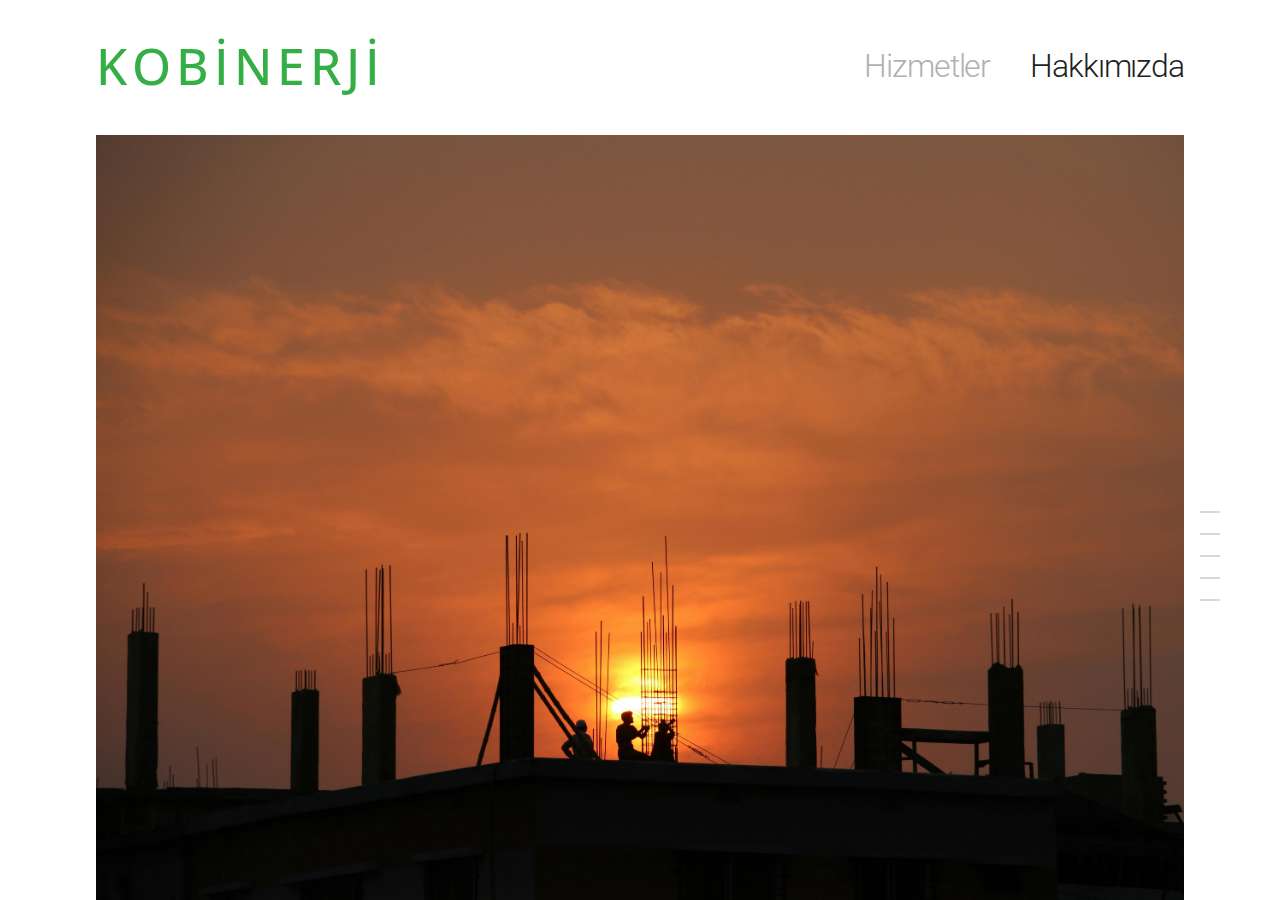
==== index.html @ 5c3dafd5 "nav" ====
<!DOCTYPE html>
<html lang="en">
  <head>
    <meta charset="UTF-8" />
    <meta name="viewport" content="width=device-width, initial-scale=1.0" />
    <title>Document</title>
    <link rel="stylesheet" href="style.css" />
    <link rel="preconnect" href="https://fonts.googleapis.com" />
    <link rel="preconnect" href="https://fonts.gstatic.com" crossorigin />
    <link
      href="https://fonts.googleapis.com/css2?family=Roboto:ital,wght@0,100;0,300;0,400;0,500;0,700;0,900;1,100;1,300;1,400;1,500;1,700;1,900&display=swap"
      rel="stylesheet"
    />
    <link
      href="https://fonts.googleapis.com/css2?family=Open+Sans:ital,wght@0,300..800;1,300..800&display=swap"
      rel="stylesheet"
    />
  </head>
  <body id="body">
    <nav class="nav-bar">
      <ul class="menu">
        <li><a href="#" class="link main-logo">KOBİNERJİ</a></li>
        <div class="second-nav-part">
          <li><a href="#" class="link active-link">Hizmetler</a></li>
          <li><a href="#" class="link">Hakkımızda</a></li>
          <!-- UPDATE THE "HAKKIMIZDA LINK" -->
          <!-- <li><a href="#" class="link">Contact Us</a></li> -->
        </div>
      </ul>
    </nav>
    <main class="photo-slider-flex">
      <div id="container" class="container example">
        <section id="page1" class="project project-1">
          <img
            id="main-photo"
            class="main-photo"
            src="main-page-pics/pic-1.jpg"
          />
          <h3 class="absolute-text-1 text-color-2">Inşaat</h3>
        </section>
        <section id="page2" class="project project-2">
          <img class="main-photo" src="main-page-pics/pic-2.jpg" />
          <h3 class="absolute-text-2 text-color-3">Enerji Yönetimi</h3>
        </section>
        <section id="page3" class="project project-3">
          <img class="main-photo" src="main-page-pics/pic-3.jpg" />
          <h3 class="absolute-text-3 text-color-1">Lojistik</h3>
        </section>
        <section id="page4" class="project project-4">
          <img class="main-photo" src="main-page-pics/pic-4.jpg" />
          <h3 class="absolute-text-4 text-color-3">Mühendislik</h3>
        </section>
        <section id="page5" class="project project-5">
          <img class="main-photo" src="main-page-pics/pic-5.jpg" />
          <h3 class="absolute-text-5 text-color-4">Insan Kaynakları</h3>
        </section>
      </div>

      <div class="progress-slider" id="progress-slider">
        <div class="slider-item n1" id="n1"></div>
        <div class="slider-item n2" id="n2"></div>
        <div class="slider-item n3" id="n3"></div>
        <div class="slider-item n4" id="n4"></div>
        <div class="slider-item n5" id="n5"></div>
      </div>
    </main>
    <script src="https://cdn.jsdelivr.net/npm/gsap@3.12.5/dist/gsap.min.js"></script>
    <script src="https://cdn.jsdelivr.net/npm/gsap@3.12.5/dist/ScrollTrigger.min.js"></script>
    <script src="data.js"></script>
    <script src="app.js"></script>
  </body>
</html>
---- style.css ----
body::-webkit-scrollbar {
  display: none;
}

.example {
  -ms-overflow-style: none; /* IE and Edge */
  scrollbar-width: none; /* Firefox */
}

* {
  margin: 0;
  padding: 0;
  font-family: "Roboto", sans-serif;
  box-sizing: border-box;
}

ul {
  list-style-type: none;
}

.body {
  width: 100%;
  height: 100%;
}

a {
  cursor: pointer;
}

.container {
  font-family: "Roboto", sans-serif;
  margin: 0 auto;
  height: 85vh;
  overflow-y: scroll;
  scroll-snap-type: y mandatory;
  bottom: 0px;
  width: 85%;
}

.project {
  height: 100%;
  scroll-snap-align: start;
  scroll-snap-stop: always;
  position: relative;
}

.absolute-text-4,
.absolute-text-5,
.absolute-text-3,
.absolute-text-2,
.absolute-text-1 {
  position: absolute;
  top: 30%;
  left: -50%;
  transform: translate(0%, -50%);
  opacity: 0;
  font-size: 100px;
}

.text-color-1 {
  color: rgb(50, 50, 50);
}

.text-color-2 {
  color: rgb(255, 241, 228);
}

.text-color-3 {
  color: rgb(255, 255, 255);
}
.text-color-4 {
  color: rgb(140 140 140);
}

.main-photo {
  object-fit: fill;
  height: 100%;
  width: 100%;
}

.photo-slider-flex {
  display: flex;
  flex-direction: row;
  justify-content: center;
  gap: 10px;
  position: relative;
  width: 100%;
  height: 85%;
}

.img-main {
  height: 600px;
  width: 100%;
  object-fit: fill;
}

.progress-slider {
  display: flex;
  flex-direction: column;
  gap: 20px;
  position: absolute;
  top: 55%;
  right: 60px;
  transform: translateY(-50%);
}

.slider-item {
  width: 20px;
  height: 2px;
  background-color: rgb(216, 216, 216);
}

.link {
  /* 
    text-transform: uppercase;*/
  text-decoration: none;
  color: #1f1f1f;
  font-size: 32px;
  font-weight: 300;
  line-height: 38px;
  letter-spacing: -0.035em;
  white-space: nowrap;
}

.link:hover {
  color: rgb(179, 176, 176);
}

.menu {
  display: flex;
  width: 100%;
  justify-content: space-between;
  margin-left: 7.5%;
  margin-right: 7.5%;
}

.second-nav-part {
  display: flex;
  gap: 40px;
}

.nav-bar {
  /* height: 20%;
  position: sticky;
  top: 0;
  left: 7.5%;
  right: 7.5%; */
  display: flex;
  align-items: center;
  height: 15vh;
}

.hide-scrolling {
  overflow-y: hidden;
}

.hide-item {
  display: none;
}

.details-container {
  width: 100%;
  padding: 20px 20px;
  margin-top: 40px;
}

.detail-element {
  display: flex;
  align-items: center;
  gap: 40px;
  padding: 20px 20px;
  border-radius: 4px;
  box-shadow: rgba(60, 64, 67, 0.3) 0px 1px 2px 0px,
    rgba(60, 64, 67, 0.15) 0px 1px 3px 1px;
}

.details-column {
  display: flex;
  flex-direction: column;
  justify-content: center;
  align-items: center;
  gap: 60px;
  width: 100%;
}

.order-left {
  order: -3;
}

.paragraph-style {
  width: 50ch;
  line-height: 1.5;
  font-size: 24px;
  font-weight: 300;
}

.image-style {
  width: 100%;
  height: 100%;
  max-width: 600px;
  max-height: 600px;
  border-radius: 6px;
}

#preloader {
  background: hsla(0, 0%, 25%, 0.533) url(kobinerji_gf_Animated_Logo_3.gif)
    no-repeat center center;
  background-size: 200px;
  height: 100vh;
  width: 100%;
  position: fixed;
  z-index: 100;
}

.main-logo {
  color: rgb(52, 175, 70);
  font-weight: 500;
  font-size: 50px !important;
  letter-spacing: 5px;
  font-family: "Open Sans", sans-serif;
}

.special-design {
  background-color: #1f1f1f;
  color: aliceblue;
}

.active-link {
  color: rgb(179, 176, 176);
}

@media (max-width: 1150px) {
  .progress-slider {
    right: 20px;
  }

  .paragraph-style {
    font-size: 20px;
    font-weight: 400;
  }

  .image-style {
    max-width: 400px;
    max-height: 400px;
  }

  /* .second-nav-part {
    gap: 40px;
  } */
}

@media (max-width: 970px) {
}

@media (max-width: 800px) {
  .image-style {
    width: 50%;
    height: 100%;
  }
  .paragraph-style {
    width: 50%;
  }
}

@media (max-width: 750px) {
  .order-left {
    order: 0;
  }

  .image-style {
    order: -1;
  }

  .detail-element {
    padding: 20px 10px;
    flex-direction: column;
  }
  .image-style {
    width: 100%;
    height: 100%;
    max-width: 500px;
    max-height: 500px;
  }
  .paragraph-style {
    width: 100%;
    /* text-align: center; */
  }
}

@media (max-width: 750px) {
  .link {
    font-size: 16px;
  }

  .main-logo {
    font-size: 24px !important;
  }

  .second-nav-part {
    gap: 30px;
  }

  .progress-slider {
    right: 10px;
  }

  .project h3 {
    font-size: 80px;
  }
}

@media (max-width: 600px) {
  .project h3 {
    font-size: 60px;
  }
}

@media (max-width: 400px) {
  .link {
    font-size: 16px;
  }

  .second-nav-part {
    gap: 10px;
  }

  .progress-slider {
    right: 10px;
  }
}

@media (max-width: 380px) {
  .main-logo {
    font-size: 16px !important;
  }

  .second-nav-part {
    gap: 10px;
  }

  .progress-slider {
    right: 4px;
  }

  .slider-item {
    width: 15px;
  }

  .project h3 {
    font-size: 40px;
  }
}
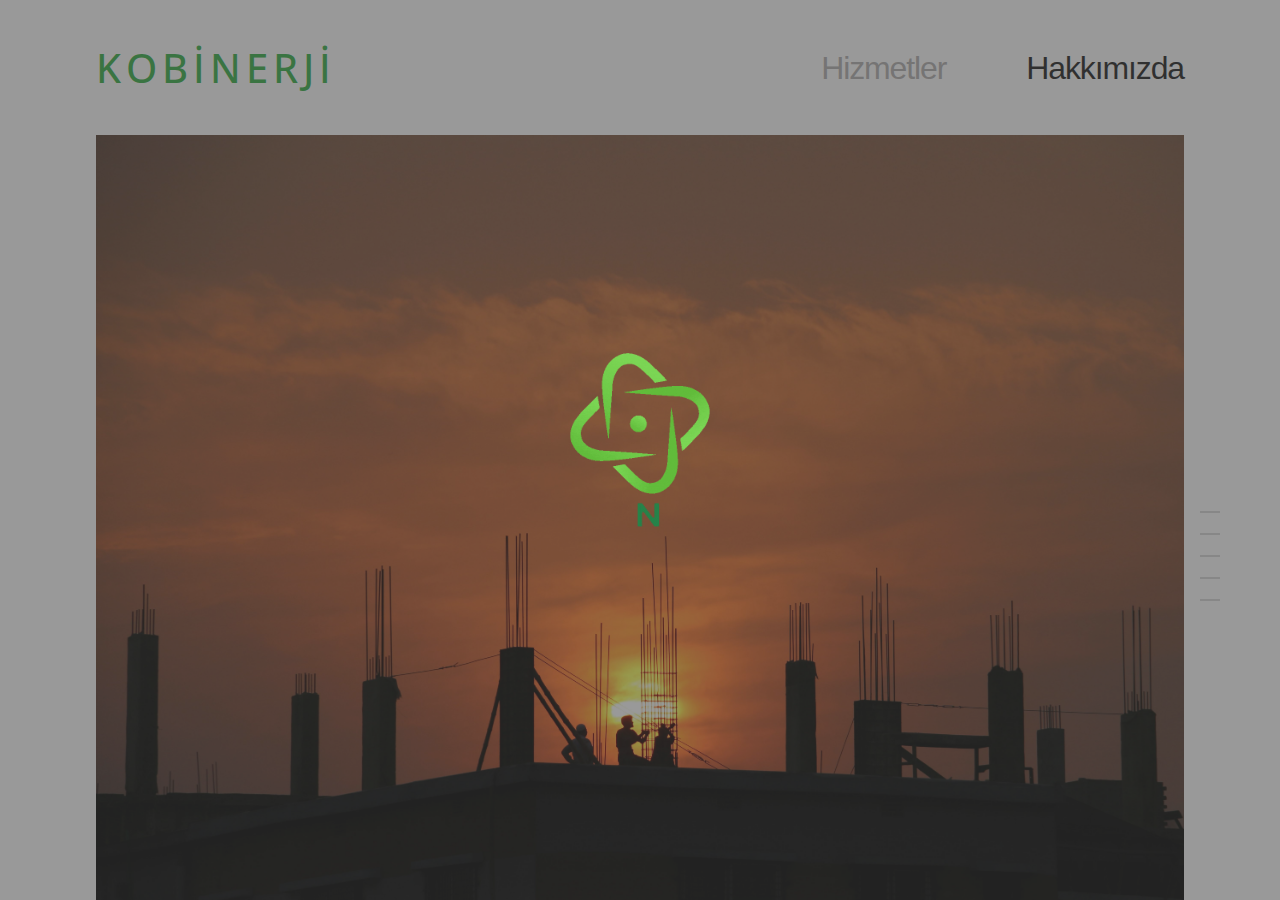
==== commit 836cb01a: "nav links" ====
--- a/index.html
+++ b/index.html
@@ -17,12 +17,13 @@
     />
   </head>
   <body id="body">
+    <div id="preloader"></div>
     <nav class="nav-bar">
       <ul class="menu">
         <li><a href="#" class="link main-logo">KOBİNERJİ</a></li>
         <div class="second-nav-part">
           <li><a href="#" class="link active-link">Hizmetler</a></li>
-          <li><a href="#" class="link">Hakkımızda</a></li>
+          <li><a href="about.html" class="link">Hakkımızda</a></li>
           <!-- UPDATE THE "HAKKIMIZDA LINK" -->
           <!-- <li><a href="#" class="link">Contact Us</a></li> -->
         </div>
--- a/style.css
+++ b/style.css
@@ -10,7 +10,8 @@
 * {
   margin: 0;
   padding: 0;
-  font-family: "Roboto", sans-serif;
+  /* font-family: "Roboto", sans-serif; */
+  font-family: Helvetica Neue, Arial, sans-serif;
   box-sizing: border-box;
 }
 
@@ -28,7 +29,6 @@
 }
 
 .container {
-  font-family: "Roboto", sans-serif;
   margin: 0 auto;
   height: 85vh;
   overflow-y: scroll;
@@ -50,15 +50,30 @@
 .absolute-text-2,
 .absolute-text-1 {
   position: absolute;
-  top: 30%;
+  bottom: 40%;
   left: -50%;
   transform: translate(0%, -50%);
   opacity: 0;
-  font-size: 100px;
+  font-size: 120px;
+}
+
+.header-pic-container {
+  position: relative;
+}
+
+.header-cont-text {
+  position: absolute;
+  bottom: 10%;
+  left: -1000%;
+  /* width: 24ch; */
+  font-size: 60px;
+  color: rgb(255, 255, 255);
+  padding-left: 40px;
+  text-shadow: 0px 0px 4px rgba(175, 175, 175, 0.907);
 }
 
 .text-color-1 {
-  color: rgb(50, 50, 50);
+  color: rgb(255, 255, 255);
 }
 
 .text-color-2 {
@@ -69,11 +84,11 @@
   color: rgb(255, 255, 255);
 }
 .text-color-4 {
-  color: rgb(140 140 140);
+  color: rgb(255, 255, 255);
 }
 
 .main-photo {
-  object-fit: fill;
+  object-fit: cover;
   height: 100%;
   width: 100%;
 }
@@ -91,7 +106,7 @@
 .img-main {
   height: 600px;
   width: 100%;
-  object-fit: fill;
+  object-fit: cover;
 }
 
 .progress-slider {
@@ -136,7 +151,7 @@
 
 .second-nav-part {
   display: flex;
-  gap: 40px;
+  gap: 80px;
 }
 
 .nav-bar {
@@ -167,11 +182,12 @@
 .detail-element {
   display: flex;
   align-items: center;
+  width: 100%;
   gap: 40px;
   padding: 20px 20px;
-  border-radius: 4px;
-  box-shadow: rgba(60, 64, 67, 0.3) 0px 1px 2px 0px,
-    rgba(60, 64, 67, 0.15) 0px 1px 3px 1px;
+  border-radius: 8px;
+  box-shadow: rgba(0, 0, 0, 0.05) 0px 0px 0px 1px,
+    rgb(209, 213, 219) 0px 0px 0px 1px inset;
 }
 
 .details-column {
@@ -192,13 +208,14 @@
   line-height: 1.5;
   font-size: 24px;
   font-weight: 300;
+  padding-left: 8px;
+  padding-top: 8px;
 }
 
 .image-style {
-  width: 100%;
+  width: 60%;
   height: 100%;
-  max-width: 600px;
-  max-height: 600px;
+  max-height: 800px;
   border-radius: 6px;
 }
 
@@ -215,7 +232,7 @@
 .main-logo {
   color: rgb(52, 175, 70);
   font-weight: 500;
-  font-size: 50px !important;
+  font-size: 40px !important;
   letter-spacing: 5px;
   font-family: "Open Sans", sans-serif;
 }
@@ -229,18 +246,44 @@
   color: rgb(179, 176, 176);
 }
 
-@media (max-width: 1150px) {
+.highlighted-text {
+  font-size: 28px;
+  font-weight: 500;
+  margin-bottom: 6px;
+}
+
+.flex-row {
+  display: flex;
+  gap: 5px;
+  margin-bottom: 8px;
+}
+
+@media (max-width: 1250px) {
   .progress-slider {
     right: 20px;
   }
-
+}
+
+@media (max-width: 1450px) {
+  .image-style {
+    max-width: 700px;
+  }
+}
+
+@media (max-width: 1300px) {
+  .image-style {
+    max-width: 600px;
+  }
+}
+
+@media (max-width: 1150px) {
   .paragraph-style {
     font-size: 20px;
     font-weight: 400;
   }
 
   .image-style {
-    max-width: 400px;
+    max-width: 500px;
     max-height: 400px;
   }
 
@@ -249,7 +292,10 @@
   } */
 }
 
-@media (max-width: 970px) {
+@media (max-width: 1050px) {
+  .project h3 {
+    font-size: 80px;
+  }
 }
 
 @media (max-width: 800px) {
@@ -262,7 +308,7 @@
   }
 }
 
-@media (max-width: 750px) {
+@media (max-width: 950px) {
   .order-left {
     order: 0;
   }
@@ -278,11 +324,15 @@
   .image-style {
     width: 100%;
     height: 100%;
-    max-width: 500px;
+    max-width: none;
     max-height: 500px;
   }
   .paragraph-style {
+    padding-top: 10px;
+    padding-left: 10px;
     width: 100%;
+    line-height: 2.3rem;
+    font-size: 24px;
     /* text-align: center; */
   }
 }
@@ -305,7 +355,7 @@
   }
 
   .project h3 {
-    font-size: 80px;
+    font-size: 60px;
   }
 }
 
@@ -327,6 +377,18 @@
   .progress-slider {
     right: 10px;
   }
+
+  .paragraph-style {
+    font-size: 16px;
+    line-height: 1.8rem;
+  }
+  .menu {
+    margin: 10px 8px;
+  }
+
+  .header-cont-text {
+    font-size: 30px;
+  }
 }
 
 @media (max-width: 380px) {
@@ -350,3 +412,9 @@
     font-size: 40px;
   }
 }
+
+@media (max-width: 380px) {
+  .link {
+    font-size: 12px;
+  }
+}
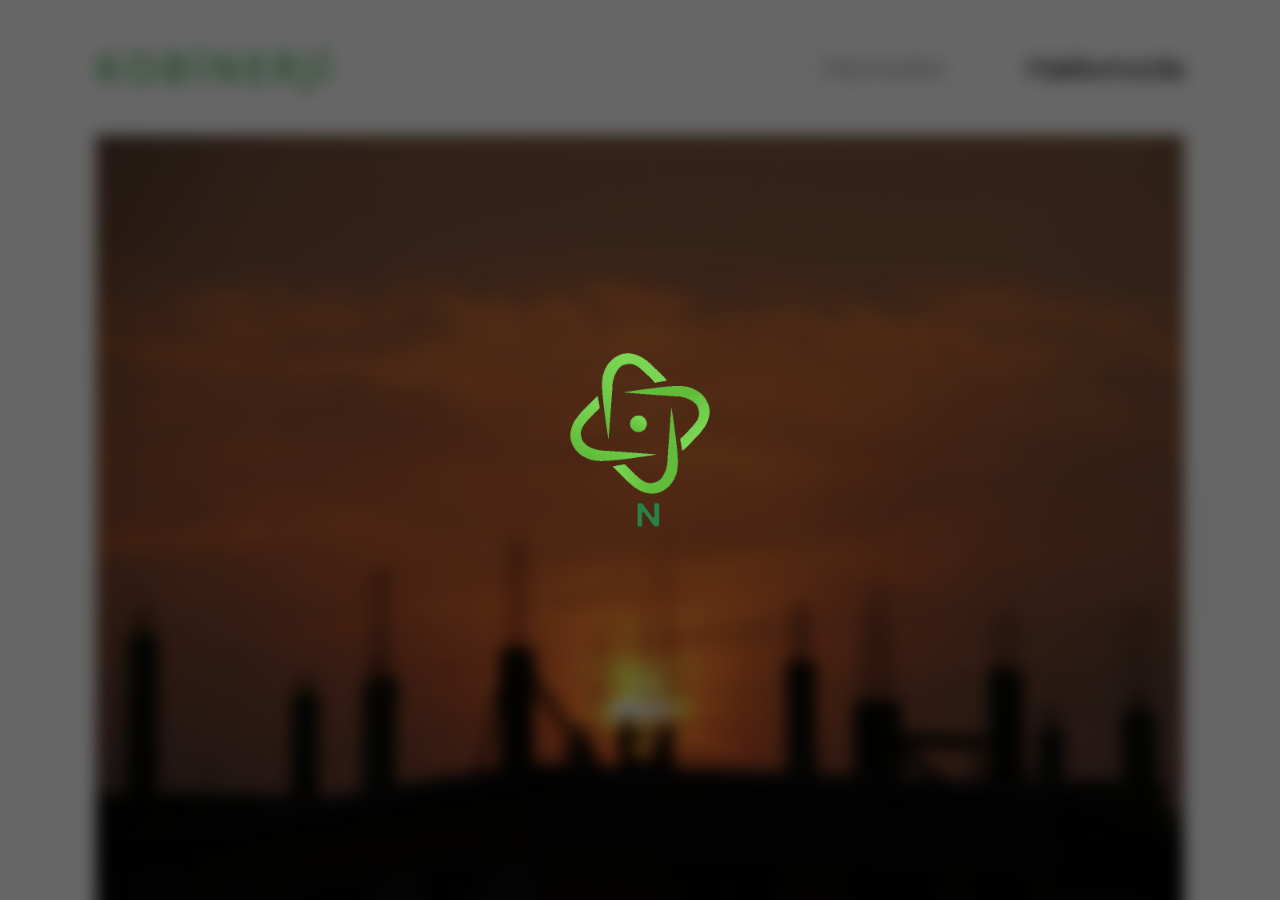
==== commit 83dcbc69: "Last part" ====
--- a/index.html
+++ b/index.html
@@ -41,19 +41,26 @@
         </section>
         <section id="page2" class="project project-2">
           <img class="main-photo" src="main-page-pics/pic-2.jpg" />
-          <h3 class="absolute-text-2 text-color-3">Enerji Yönetimi</h3>
+          <h3 class="absolute-text-2 text-color-3">
+            Hafriyat Kazısı ve Taşıma İşleri
+          </h3>
         </section>
+
         <section id="page3" class="project project-3">
           <img class="main-photo" src="main-page-pics/pic-3.jpg" />
-          <h3 class="absolute-text-3 text-color-1">Lojistik</h3>
+          <h3 class="absolute-text-3 text-color-3">Enerji Yönetimi</h3>
         </section>
         <section id="page4" class="project project-4">
           <img class="main-photo" src="main-page-pics/pic-4.jpg" />
-          <h3 class="absolute-text-4 text-color-3">Mühendislik</h3>
+          <h3 class="absolute-text-4 text-color-1">Lojistik</h3>
         </section>
         <section id="page5" class="project project-5">
           <img class="main-photo" src="main-page-pics/pic-5.jpg" />
-          <h3 class="absolute-text-5 text-color-4">Insan Kaynakları</h3>
+          <h3 class="absolute-text-5 text-color-3">Mühendislik</h3>
+        </section>
+        <section id="page6" class="project project-6">
+          <img class="main-photo" src="main-page-pics/pic-6.jpg" />
+          <h3 class="absolute-text-6 text-color-4">Insan Kaynakları</h3>
         </section>
       </div>
 
@@ -63,6 +70,7 @@
         <div class="slider-item n3" id="n3"></div>
         <div class="slider-item n4" id="n4"></div>
         <div class="slider-item n5" id="n5"></div>
+        <div class="slider-item n6" id="n6"></div>
       </div>
     </main>
     <script src="https://cdn.jsdelivr.net/npm/gsap@3.12.5/dist/gsap.min.js"></script>
--- a/style.css
+++ b/style.css
@@ -44,6 +44,7 @@
   position: relative;
 }
 
+.absolute-text-6,
 .absolute-text-4,
 .absolute-text-5,
 .absolute-text-3,
@@ -55,6 +56,12 @@
   transform: translate(0%, -50%);
   opacity: 0;
   font-size: 120px;
+  width: 100%;
+}
+
+.absolute-text-2 {
+  font-size: 100px;
+  bottom: 25%;
 }
 
 .header-pic-container {
@@ -69,7 +76,7 @@
   font-size: 60px;
   color: rgb(255, 255, 255);
   padding-left: 40px;
-  text-shadow: 0px 0px 4px rgba(175, 175, 175, 0.907);
+  text-shadow: -2px 2px 2px rgb(101 90 90);
 }
 
 .text-color-1 {
@@ -182,6 +189,7 @@
 .detail-element {
   display: flex;
   align-items: center;
+  justify-content: space-evenly;
   width: 100%;
   gap: 40px;
   padding: 20px 20px;
@@ -216,12 +224,13 @@
   width: 60%;
   height: 100%;
   max-height: 800px;
-  border-radius: 6px;
+  border-radius: 2px;
 }
 
 #preloader {
-  background: hsla(0, 0%, 25%, 0.533) url(kobinerji_gf_Animated_Logo_3.gif)
-    no-repeat center center;
+  background: rgba(0, 0, 0, 0.6) url(kobinerji_gf_Animated_Logo_3.gif) no-repeat
+    center center;
+  backdrop-filter: blur(8px);
   background-size: 200px;
   height: 100vh;
   width: 100%;
@@ -254,7 +263,8 @@
 
 .flex-row {
   display: flex;
-  gap: 5px;
+  align-items: center;
+  gap: 10px;
   margin-bottom: 8px;
 }
 
@@ -292,7 +302,7 @@
   } */
 }
 
-@media (max-width: 1050px) {
+@media (max-width: 1150px) {
   .project h3 {
     font-size: 80px;
   }
@@ -331,8 +341,8 @@
     padding-top: 10px;
     padding-left: 10px;
     width: 100%;
-    line-height: 2.3rem;
-    font-size: 24px;
+    line-height: 1.7rem;
+    font-size: 18px;
     /* text-align: center; */
   }
 }
@@ -363,6 +373,9 @@
   .project h3 {
     font-size: 60px;
   }
+  .header-cont-text {
+    font-size: 30px;
+  }
 }
 
 @media (max-width: 400px) {
@@ -385,10 +398,6 @@
   .menu {
     margin: 10px 8px;
   }
-
-  .header-cont-text {
-    font-size: 30px;
-  }
 }
 
 @media (max-width: 380px) {
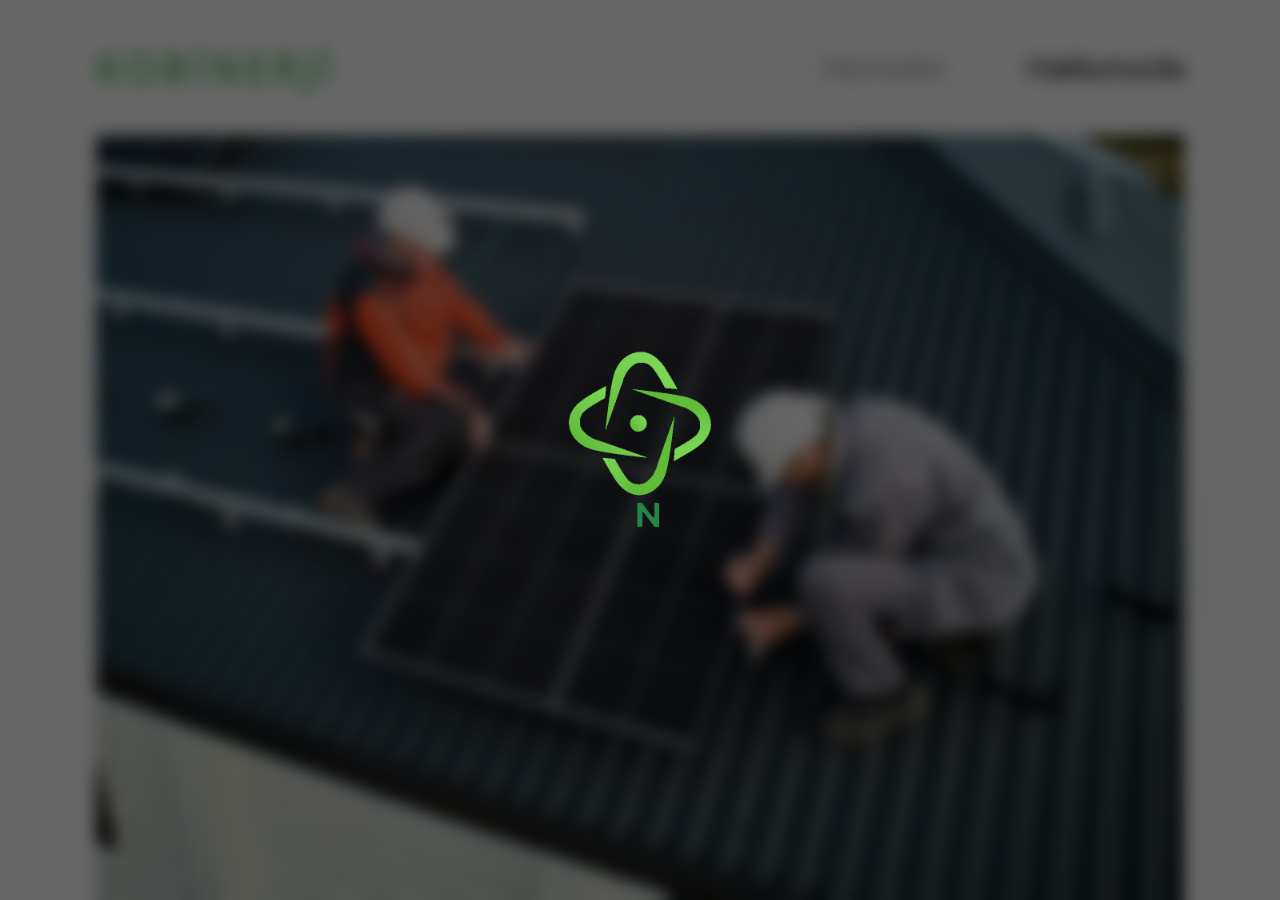
==== commit 44eaf614: "Color change" ====
--- a/index.html
+++ b/index.html
@@ -35,28 +35,26 @@
           <img
             id="main-photo"
             class="main-photo"
-            src="main-page-pics/pic-1.jpg"
+            src="main-page-pics/pic-3.jpg"
           />
-          <h3 class="absolute-text-1 text-color-2">Inşaat</h3>
+          <h3 class="absolute-text-1 text-color-3">Enerji Yönetimi</h3>
         </section>
         <section id="page2" class="project project-2">
-          <img class="main-photo" src="main-page-pics/pic-2.jpg" />
-          <h3 class="absolute-text-2 text-color-3">
-            Hafriyat Kazısı ve Taşıma İşleri
-          </h3>
+          <img class="main-photo" src="main-page-pics/pic-5.jpg" />
+          <h3 class="absolute-text-2 text-color-3">Mühendislik</h3>
         </section>
 
         <section id="page3" class="project project-3">
-          <img class="main-photo" src="main-page-pics/pic-3.jpg" />
-          <h3 class="absolute-text-3 text-color-3">Enerji Yönetimi</h3>
+          <img class="main-photo" src="main-page-pics/pic-1.jpg" />
+          <h3 class="absolute-text-3 text-color-3">Inşaat</h3>
         </section>
         <section id="page4" class="project project-4">
-          <img class="main-photo" src="main-page-pics/pic-4.jpg" />
-          <h3 class="absolute-text-4 text-color-1">Lojistik</h3>
+          <img class="main-photo" src="main-page-pics/pic-2.jpg" />
+          <h3 class="absolute-text-4 text-color-1">Hafriyat</h3>
         </section>
         <section id="page5" class="project project-5">
-          <img class="main-photo" src="main-page-pics/pic-5.jpg" />
-          <h3 class="absolute-text-5 text-color-3">Mühendislik</h3>
+          <img class="main-photo" src="main-page-pics/pic-4.jpg" />
+          <h3 class="absolute-text-5 text-color-3">Lojistik</h3>
         </section>
         <section id="page6" class="project project-6">
           <img class="main-photo" src="main-page-pics/pic-6.jpg" />
--- a/style.css
+++ b/style.css
@@ -56,7 +56,7 @@
   transform: translate(0%, -50%);
   opacity: 0;
   font-size: 120px;
-  width: 100%;
+  width: 80%;
 }
 
 .absolute-text-2 {
@@ -189,7 +189,7 @@
 .detail-element {
   display: flex;
   align-items: center;
-  justify-content: space-evenly;
+  justify-content: space-between;
   width: 100%;
   gap: 40px;
   padding: 20px 20px;
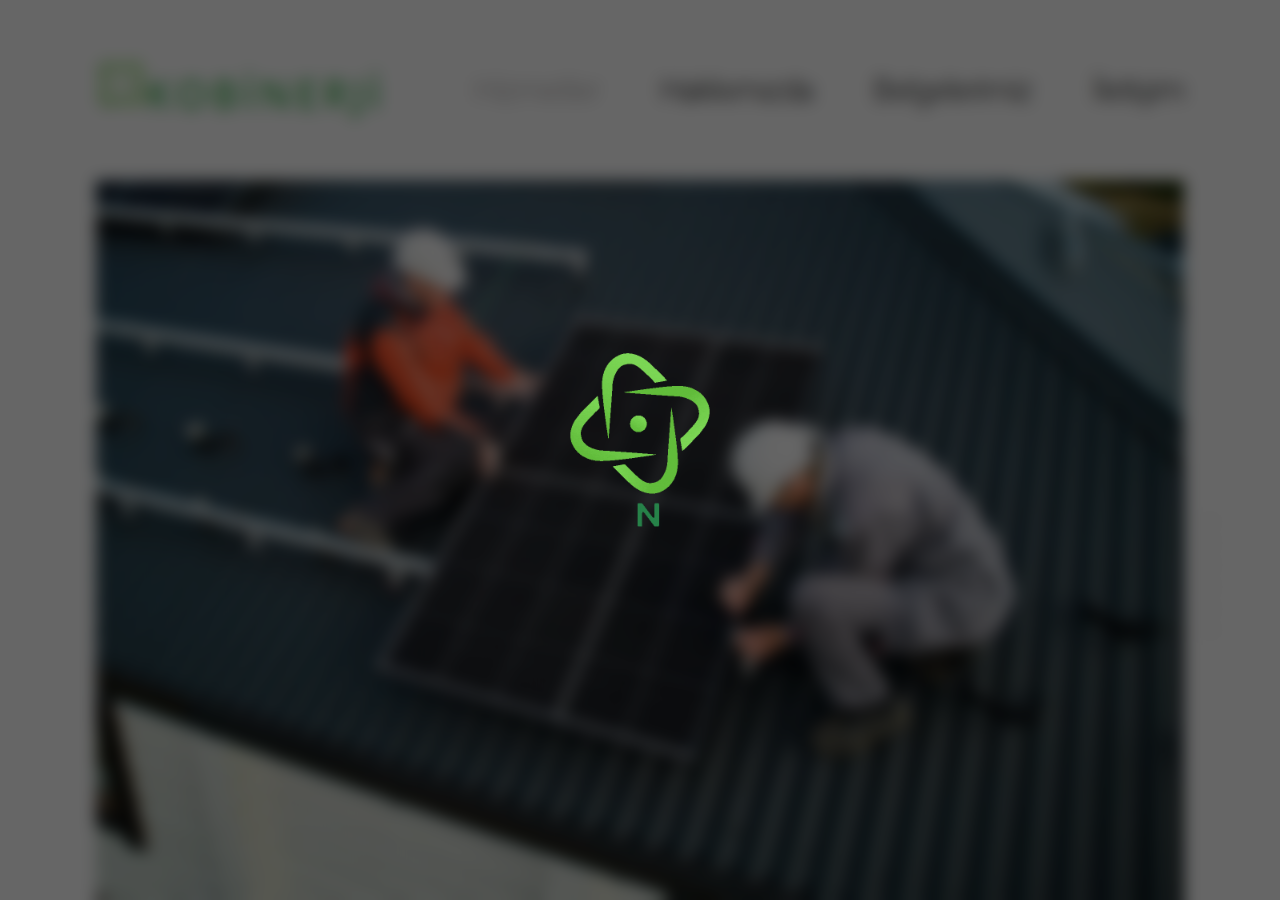
==== commit f7a6c070: "credientals page" ====
--- a/index.html
+++ b/index.html
@@ -20,10 +20,383 @@
     <div id="preloader"></div>
     <nav class="nav-bar">
       <ul class="menu">
-        <li><a href="#" class="link main-logo">KOBİNERJİ</a></li>
+        <li>
+          <svg
+            preserveAspectRatio="xMidYMid meet"
+            data-bbox="-39.418 21.82 479.473 418.934"
+            height="50"
+            viewBox="0 0 375 375"
+            width="50"
+            xmlns="http://www.w3.org/2000/svg"
+            data-type="ugc"
+            role="img"
+            aria-label="kobinerji logo"
+          >
+            <g>
+              <defs>
+                <clipPath
+                  id="604b6496-f7e4-43d5-99a6-18e34f4ad885_comp-l18zg23e"
+                >
+                  <path d="M100 21h252v170H100Zm0 0"></path>
+                </clipPath>
+                <clipPath
+                  id="0218a358-a8ad-4c30-8c80-7dd42258272f_comp-l18zg23e"
+                >
+                  <path
+                    d="m332.387 190.969-23.34-26.614s9.117-31.37 13.176-59.03c2.66-18.235-.743-31.41-16.797-44.196-6.371-5.063-15.403-7.11-25-7.11-14.574 0-30.54 4.669-40.664 10.383-16.797 9.465-139 70.766-139 70.766s95.199-80.625 129.883-99.953c16.316-9.121 32.328-13.266 47.25-13.395h1.18c16.273.13 31.238 5.106 43.843 13.742 24.434 16.797 33.55 49.958 25.918 86.82-7.637 36.868-16.406 68.587-16.406 68.587Zm0 0"
+                  ></path>
+                </clipPath>
+                <clipPath
+                  id="6a568e74-da1a-41ba-882b-3e35cf4eddd2_comp-l18zg23e"
+                >
+                  <path d="M23 24h170v251H23Zm0 0"></path>
+                </clipPath>
+                <clipPath
+                  id="af4495e1-135a-41be-abc3-95a795ec4a52_comp-l18zg23e"
+                >
+                  <path
+                    d="M136.887 274.91s-80.625-95.2-99.953-129.883c-9.207-16.492-13.352-32.632-13.395-47.687v-.262c.043-16.445 5.016-31.586 13.742-44.324C50.195 33.949 72.84 24.219 99.367 24.219l24.735 2.66c36.867 7.637 68.585 16.406 68.585 16.406l-26.613 23.34s-31.37-9.117-59.031-13.176l-10.25-.828c-13.176 0-23.691 4.758-33.902 17.625-12.782 16.059-6.196 48.867 3.273 65.664 9.469 16.797 70.723 139 70.723 139Zm0 0"
+                  ></path>
+                </clipPath>
+                <clipPath
+                  id="9e47836e-b55f-4b94-8329-bb4e69866263_comp-l18zg23e"
+                >
+                  <path d="M23 184h252v170H23Zm0 0"></path>
+                </clipPath>
+                <clipPath
+                  id="a1e52d7d-77ac-42c5-9562-98912b6ad5b5_comp-l18zg23e"
+                >
+                  <path
+                    d="M96.223 353.18c-16.403-.043-31.453-5.016-44.153-13.743-24.43-16.796-33.547-50-25.87-86.82 7.679-36.824 16.405-68.586 16.405-68.586l23.34 26.614s-9.117 31.37-13.175 59.03c-2.66 18.235.742 31.41 16.796 44.196 6.371 5.063 15.403 7.11 25 7.11 14.57 0 30.54-4.668 40.664-10.383 16.797-9.465 138.958-70.766 138.958-70.766s-95.157 80.625-129.797 99.953c-16.45 9.164-32.547 13.352-47.512 13.395Zm0 0"
+                  ></path>
+                </clipPath>
+                <clipPath
+                  id="04759993-3a83-4ca8-98de-b9e1e6819188_comp-l18zg23e"
+                >
+                  <path d="M182 100h170v251H182Zm0 0"></path>
+                </clipPath>
+                <clipPath
+                  id="3c1b069c-720f-401d-8c90-d1972d82ec73_comp-l18zg23e"
+                >
+                  <path
+                    d="m275.625 350.781-24.738-2.66c-36.82-7.637-68.582-16.406-68.582-16.406l26.613-23.34s31.367 9.117 59.031 13.176l10.25.828c13.176 0 23.692-4.758 33.903-17.625 12.78-16.059 6.195-48.867-3.274-65.664-9.469-16.797-70.723-139-70.723-139s80.625 95.2 99.954 129.883c9.164 16.449 13.351 32.547 13.394 47.511v.61c-.043 16.406-5.015 31.457-13.742 44.152-12.914 18.805-35.559 28.535-62.086 28.535Zm0 0"
+                  ></path>
+                </clipPath>
+                <clipPath
+                  id="5980de83-166b-44dc-acba-7d9cc6655121_comp-l18zg23e"
+                >
+                  <path d="M160 160h49v49h-49Zm0 0"></path>
+                </clipPath>
+                <clipPath
+                  id="de77ed19-3be9-4700-819c-bbf6bf8c7849_comp-l18zg23e"
+                >
+                  <path
+                    d="m184.441 208.027-3.578-.175c-10.558-2.356-17.625-9.38-19.543-18.106-3.449-15.488 8.246-29.187 23.121-29.187h1.79l3.664.613c8.726 1.918 15.75 8.984 17.714 17.71 3.446 15.49-8.246 29.145-23.125 29.145Zm0 0"
+                  ></path>
+                </clipPath>
+                <linearGradient
+                  id="c6c4833f-947a-47d8-8a5b-d7495f82aa8e_comp-l18zg23e"
+                  y2="0"
+                  gradientUnits="userSpaceOnUse"
+                  x2="1.02"
+                  y1="0"
+                  gradientTransform="translate(100.766 106.394) scale(250.69155)"
+                  x1="0"
+                >
+                  <stop offset="0" stop-color="#62BD3C"></stop>
+                  <stop offset=".031" stop-color="#62BD3C"></stop>
+                  <stop offset=".063" stop-color="#63BE3D"></stop>
+                  <stop offset=".094" stop-color="#64BF3E"></stop>
+                  <stop offset=".125" stop-color="#65C03F"></stop>
+                  <stop offset=".156" stop-color="#66C140"></stop>
+                  <stop offset=".188" stop-color="#67C241"></stop>
+                  <stop offset=".219" stop-color="#68C342"></stop>
+                  <stop offset=".25" stop-color="#69C442"></stop>
+                  <stop offset=".281" stop-color="#6AC543"></stop>
+                  <stop offset=".313" stop-color="#6AC544"></stop>
+                  <stop offset=".344" stop-color="#6BC645"></stop>
+                  <stop offset=".375" stop-color="#6CC746"></stop>
+                  <stop offset=".406" stop-color="#6DC847"></stop>
+                  <stop offset=".438" stop-color="#6EC948"></stop>
+                  <stop offset=".469" stop-color="#6FCA48"></stop>
+                  <stop offset=".5" stop-color="#70CB49"></stop>
+                  <stop offset=".531" stop-color="#71CC4A"></stop>
+                  <stop offset=".563" stop-color="#72CD4B"></stop>
+                  <stop offset=".594" stop-color="#72CD4C"></stop>
+                  <stop offset=".625" stop-color="#73CE4D"></stop>
+                  <stop offset=".656" stop-color="#74CF4E"></stop>
+                  <stop offset=".688" stop-color="#75D04E"></stop>
+                  <stop offset=".719" stop-color="#76D14F"></stop>
+                  <stop offset=".75" stop-color="#77D250"></stop>
+                  <stop offset=".781" stop-color="#78D351"></stop>
+                  <stop offset=".813" stop-color="#79D452"></stop>
+                  <stop offset=".844" stop-color="#7AD553"></stop>
+                  <stop offset=".875" stop-color="#7BD654"></stop>
+                  <stop offset=".906" stop-color="#7BD654"></stop>
+                  <stop offset=".938" stop-color="#7CD755"></stop>
+                  <stop offset=".969" stop-color="#7DD856"></stop>
+                  <stop offset="1" stop-color="#7ED957"></stop>
+                </linearGradient>
+                <linearGradient
+                  id="677e47a0-dfd7-40b7-9c23-641518d4905b_comp-l18zg23e"
+                  y2="0"
+                  gradientUnits="userSpaceOnUse"
+                  x2="1"
+                  y1="0"
+                  gradientTransform="translate(23.539 149.565) scale(169.14954)"
+                  x1="0"
+                >
+                  <stop offset="0" stop-color="#62BD3C"></stop>
+                  <stop offset=".031" stop-color="#62BD3C"></stop>
+                  <stop offset=".063" stop-color="#63BE3D"></stop>
+                  <stop offset=".094" stop-color="#64BF3E"></stop>
+                  <stop offset=".125" stop-color="#65C03F"></stop>
+                  <stop offset=".156" stop-color="#66C140"></stop>
+                  <stop offset=".188" stop-color="#67C241"></stop>
+                  <stop offset=".219" stop-color="#68C341"></stop>
+                  <stop offset=".25" stop-color="#68C442"></stop>
+                  <stop offset=".281" stop-color="#69C443"></stop>
+                  <stop offset=".313" stop-color="#6AC544"></stop>
+                  <stop offset=".344" stop-color="#6BC645"></stop>
+                  <stop offset=".375" stop-color="#6CC746"></stop>
+                  <stop offset=".406" stop-color="#6DC846"></stop>
+                  <stop offset=".438" stop-color="#6EC947"></stop>
+                  <stop offset=".469" stop-color="#6FCA48"></stop>
+                  <stop offset=".5" stop-color="#70CB49"></stop>
+                  <stop offset=".531" stop-color="#70CB4A"></stop>
+                  <stop offset=".563" stop-color="#71CC4B"></stop>
+                  <stop offset=".594" stop-color="#72CD4C"></stop>
+                  <stop offset=".625" stop-color="#73CE4C"></stop>
+                  <stop offset=".656" stop-color="#74CF4D"></stop>
+                  <stop offset=".688" stop-color="#75D04E"></stop>
+                  <stop offset=".719" stop-color="#76D14F"></stop>
+                  <stop offset=".75" stop-color="#77D250"></stop>
+                  <stop offset=".781" stop-color="#77D251"></stop>
+                  <stop offset=".813" stop-color="#78D351"></stop>
+                  <stop offset=".844" stop-color="#79D452"></stop>
+                  <stop offset=".875" stop-color="#7AD553"></stop>
+                  <stop offset=".906" stop-color="#7BD654"></stop>
+                  <stop offset=".938" stop-color="#7CD755"></stop>
+                  <stop offset=".969" stop-color="#7DD856"></stop>
+                  <stop offset="1" stop-color="#7ED957"></stop>
+                </linearGradient>
+                <linearGradient
+                  id="71e333a8-11c6-44e4-ad82-08167ed37ba8_comp-l18zg23e"
+                  y2="0"
+                  gradientUnits="userSpaceOnUse"
+                  x2="1.019"
+                  y1="0"
+                  gradientTransform="rotate(-111.62 165.133 83.11) scale(123.07677)"
+                  x1="-1.024"
+                >
+                  <stop offset="0" stop-color="#62BD3C"></stop>
+                  <stop offset=".5" stop-color="#62BD3C"></stop>
+                  <stop offset=".516" stop-color="#62BD3C"></stop>
+                  <stop offset=".531" stop-color="#63BE3D"></stop>
+                  <stop offset=".547" stop-color="#64BF3E"></stop>
+                  <stop offset=".563" stop-color="#65C03F"></stop>
+                  <stop offset=".578" stop-color="#66C140"></stop>
+                  <stop offset=".594" stop-color="#67C241"></stop>
+                  <stop offset=".609" stop-color="#68C341"></stop>
+                  <stop offset=".625" stop-color="#69C442"></stop>
+                  <stop offset=".641" stop-color="#69C443"></stop>
+                  <stop offset=".656" stop-color="#6AC544"></stop>
+                  <stop offset=".672" stop-color="#6BC645"></stop>
+                  <stop offset=".688" stop-color="#6CC746"></stop>
+                  <stop offset=".703" stop-color="#6DC847"></stop>
+                  <stop offset=".719" stop-color="#6EC947"></stop>
+                  <stop offset=".734" stop-color="#6FCA48"></stop>
+                  <stop offset=".75" stop-color="#70CB49"></stop>
+                  <stop offset=".766" stop-color="#71CC4A"></stop>
+                  <stop offset=".781" stop-color="#72CD4B"></stop>
+                  <stop offset=".797" stop-color="#72CD4C"></stop>
+                  <stop offset=".813" stop-color="#73CE4D"></stop>
+                  <stop offset=".828" stop-color="#74CF4E"></stop>
+                  <stop offset=".844" stop-color="#75D04E"></stop>
+                  <stop offset=".859" stop-color="#76D14F"></stop>
+                  <stop offset=".875" stop-color="#77D250"></stop>
+                  <stop offset=".891" stop-color="#78D351"></stop>
+                  <stop offset=".906" stop-color="#79D452"></stop>
+                  <stop offset=".922" stop-color="#7AD553"></stop>
+                  <stop offset=".938" stop-color="#7AD554"></stop>
+                  <stop offset=".953" stop-color="#7BD654"></stop>
+                  <stop offset=".969" stop-color="#7CD755"></stop>
+                  <stop offset=".984" stop-color="#7DD856"></stop>
+                  <stop offset="1" stop-color="#7ED957"></stop>
+                </linearGradient>
+                <linearGradient
+                  id="71d0c780-7d3c-433d-9eb9-3b2e49d61ce2_comp-l18zg23e"
+                  y2="0"
+                  gradientUnits="userSpaceOnUse"
+                  x2="1.206"
+                  y1="0"
+                  gradientTransform="rotate(112.49 60.45 211.063) scale(118.55038)"
+                  x1="-1.294"
+                >
+                  <stop offset="0" stop-color="#62BD3C"></stop>
+                  <stop offset=".5" stop-color="#62BD3C"></stop>
+                  <stop offset=".531" stop-color="#62BD3C"></stop>
+                  <stop offset=".539" stop-color="#63BE3D"></stop>
+                  <stop offset=".547" stop-color="#64BF3E"></stop>
+                  <stop offset=".555" stop-color="#64BF3E"></stop>
+                  <stop offset=".563" stop-color="#65C03F"></stop>
+                  <stop offset=".57" stop-color="#65C03F"></stop>
+                  <stop offset=".578" stop-color="#66C140"></stop>
+                  <stop offset=".586" stop-color="#66C140"></stop>
+                  <stop offset=".594" stop-color="#67C241"></stop>
+                  <stop offset=".602" stop-color="#68C341"></stop>
+                  <stop offset=".609" stop-color="#68C342"></stop>
+                  <stop offset=".617" stop-color="#69C442"></stop>
+                  <stop offset=".625" stop-color="#69C443"></stop>
+                  <stop offset=".633" stop-color="#6AC543"></stop>
+                  <stop offset=".641" stop-color="#6AC544"></stop>
+                  <stop offset=".648" stop-color="#6BC644"></stop>
+                  <stop offset=".656" stop-color="#6BC645"></stop>
+                  <stop offset=".664" stop-color="#6CC746"></stop>
+                  <stop offset=".672" stop-color="#6CC746"></stop>
+                  <stop offset=".68" stop-color="#6DC847"></stop>
+                  <stop offset=".688" stop-color="#6EC947"></stop>
+                  <stop offset=".695" stop-color="#6EC948"></stop>
+                  <stop offset=".703" stop-color="#6FCA48"></stop>
+                  <stop offset=".711" stop-color="#6FCA49"></stop>
+                  <stop offset=".719" stop-color="#70CB49"></stop>
+                  <stop offset=".727" stop-color="#70CB4A"></stop>
+                  <stop offset=".734" stop-color="#71CC4A"></stop>
+                  <stop offset=".742" stop-color="#71CC4B"></stop>
+                  <stop offset=".75" stop-color="#72CD4B"></stop>
+                  <stop offset=".758" stop-color="#72CE4C"></stop>
+                  <stop offset=".766" stop-color="#73CE4C"></stop>
+                  <stop offset=".773" stop-color="#74CF4D"></stop>
+                  <stop offset=".781" stop-color="#74CF4D"></stop>
+                  <stop offset=".789" stop-color="#75D04E"></stop>
+                  <stop offset=".797" stop-color="#75D04F"></stop>
+                  <stop offset=".805" stop-color="#76D14F"></stop>
+                  <stop offset=".813" stop-color="#76D150"></stop>
+                  <stop offset=".82" stop-color="#77D250"></stop>
+                  <stop offset=".828" stop-color="#77D251"></stop>
+                  <stop offset=".836" stop-color="#78D351"></stop>
+                  <stop offset=".844" stop-color="#79D452"></stop>
+                  <stop offset=".852" stop-color="#79D452"></stop>
+                  <stop offset=".859" stop-color="#7AD553"></stop>
+                  <stop offset=".867" stop-color="#7AD553"></stop>
+                  <stop offset=".875" stop-color="#7BD654"></stop>
+                  <stop offset=".883" stop-color="#7BD654"></stop>
+                  <stop offset=".891" stop-color="#7CD755"></stop>
+                  <stop offset=".898" stop-color="#7CD755"></stop>
+                  <stop offset=".906" stop-color="#7DD856"></stop>
+                  <stop offset=".938" stop-color="#7ED957"></stop>
+                  <stop offset="1" stop-color="#7ED957"></stop>
+                </linearGradient>
+                <linearGradient
+                  id="9fbe362b-6aad-4f7e-abbd-6a88b987bd5a_comp-l18zg23e"
+                  y2="0"
+                  gradientUnits="userSpaceOnUse"
+                  x2="1.061"
+                  y1="0"
+                  gradientTransform="translate(160.708 184.293) scale(47.47456)"
+                  x1="-.06"
+                >
+                  <stop offset="0" stop-color="#62BD3C"></stop>
+                  <stop offset=".063" stop-color="#62BD3C"></stop>
+                  <stop offset=".094" stop-color="#63BE3D"></stop>
+                  <stop offset=".125" stop-color="#64BF3E"></stop>
+                  <stop offset=".156" stop-color="#65C03F"></stop>
+                  <stop offset=".188" stop-color="#66C140"></stop>
+                  <stop offset=".219" stop-color="#67C240"></stop>
+                  <stop offset=".25" stop-color="#68C341"></stop>
+                  <stop offset=".281" stop-color="#69C442"></stop>
+                  <stop offset=".313" stop-color="#6AC543"></stop>
+                  <stop offset=".344" stop-color="#6BC644"></stop>
+                  <stop offset=".375" stop-color="#6CC745"></stop>
+                  <stop offset=".406" stop-color="#6DC846"></stop>
+                  <stop offset=".438" stop-color="#6EC947"></stop>
+                  <stop offset=".469" stop-color="#6ECA48"></stop>
+                  <stop offset=".5" stop-color="#6FCA49"></stop>
+                  <stop offset=".531" stop-color="#70CB4A"></stop>
+                  <stop offset=".563" stop-color="#71CC4B"></stop>
+                  <stop offset=".594" stop-color="#72CD4C"></stop>
+                  <stop offset=".625" stop-color="#73CE4D"></stop>
+                  <stop offset=".656" stop-color="#74CF4E"></stop>
+                  <stop offset=".688" stop-color="#75D04F"></stop>
+                  <stop offset=".719" stop-color="#76D150"></stop>
+                  <stop offset=".75" stop-color="#77D251"></stop>
+                  <stop offset=".781" stop-color="#78D351"></stop>
+                  <stop offset=".813" stop-color="#79D452"></stop>
+                  <stop offset=".844" stop-color="#7AD553"></stop>
+                  <stop offset=".875" stop-color="#7BD654"></stop>
+                  <stop offset=".906" stop-color="#7CD755"></stop>
+                  <stop offset=".938" stop-color="#7DD856"></stop>
+                  <stop offset="1" stop-color="#7ED957"></stop>
+                </linearGradient>
+              </defs>
+              <g
+                clip-path="url(#604b6496-f7e4-43d5-99a6-18e34f4ad885_comp-l18zg23e)"
+              >
+                <g
+                  clip-path="url(#0218a358-a8ad-4c30-8c80-7dd42258272f_comp-l18zg23e)"
+                >
+                  <path
+                    d="M100.762 21.82v169.15h255.707V21.82Zm0 0"
+                    fill="url(#c6c4833f-947a-47d8-8a5b-d7495f82aa8e_comp-l18zg23e)"
+                  ></path>
+                </g>
+              </g>
+              <g
+                clip-path="url(#6a568e74-da1a-41ba-882b-3e35cf4eddd2_comp-l18zg23e)"
+              >
+                <g
+                  clip-path="url(#af4495e1-135a-41be-abc3-95a795ec4a52_comp-l18zg23e)"
+                >
+                  <path
+                    d="M23.54 24.219V274.91h169.148V24.22Zm0 0"
+                    fill="url(#677e47a0-dfd7-40b7-9c23-641518d4905b_comp-l18zg23e)"
+                  ></path>
+                </g>
+              </g>
+              <g
+                clip-path="url(#9e47836e-b55f-4b94-8329-bb4e69866263_comp-l18zg23e)"
+              >
+                <g
+                  clip-path="url(#a1e52d7d-77ac-42c5-9562-98912b6ad5b5_comp-l18zg23e)"
+                >
+                  <path
+                    d="m53.23 440.754 278.895-110.535L239.48 96.46-39.418 206.996Zm0 0"
+                    fill="url(#71e333a8-11c6-44e4-ad82-08167ed37ba8_comp-l18zg23e)"
+                  ></path>
+                </g>
+              </g>
+              <g
+                clip-path="url(#04759993-3a83-4ca8-98de-b9e1e6819188_comp-l18zg23e)"
+              >
+                <g
+                  clip-path="url(#3c1b069c-720f-401d-8c90-d1972d82ec73_comp-l18zg23e)"
+                >
+                  <path
+                    d="m440.055 136.773-233-96.464L93.703 314.098l233 96.464Zm0 0"
+                    fill="url(#71d0c780-7d3c-433d-9eb9-3b2e49d61ce2_comp-l18zg23e)"
+                  ></path>
+                </g>
+              </g>
+              <g
+                clip-path="url(#5980de83-166b-44dc-acba-7d9cc6655121_comp-l18zg23e)"
+              >
+                <g
+                  clip-path="url(#de77ed19-3be9-4700-819c-bbf6bf8c7849_comp-l18zg23e)"
+                >
+                  <path
+                    d="M157.871 160.559v47.468h53.184V160.56Zm0 0"
+                    fill="url(#9fbe362b-6aad-4f7e-abbd-6a88b987bd5a_comp-l18zg23e)"
+                  ></path>
+                </g>
+              </g>
+            </g></svg
+          ><a href="#" class="main-logo">KOBİNERJİ</a>
+        </li>
         <div class="second-nav-part">
           <li><a href="#" class="link active-link">Hizmetler</a></li>
           <li><a href="about.html" class="link">Hakkımızda</a></li>
+          <li><a href="credientals.html" class="link">Belgelerimiz</a></li>
+          <li><a href="contact.html" class="link">İletişim</a></li>
           <!-- UPDATE THE "HAKKIMIZDA LINK" -->
           <!-- <li><a href="#" class="link">Contact Us</a></li> -->
         </div>
--- a/style.css
+++ b/style.css
@@ -7,11 +7,18 @@
   scrollbar-width: none; /* Firefox */
 }
 
+input,
+button,
+textarea,
+select {
+  font: inherit;
+}
+
 * {
   margin: 0;
   padding: 0;
-  /* font-family: "Roboto", sans-serif; */
-  font-family: Helvetica Neue, Arial, sans-serif;
+  font-family: "Roboto", sans-serif;
+  /* font-family: Helvetica Neue, Arial, sans-serif; */
   box-sizing: border-box;
 }
 
@@ -20,8 +27,9 @@
 }
 
 .body {
-  width: 100%;
-  height: 100%;
+  /* width: 100%;
+  height: 100%; */
+  padding: 0px;
 }
 
 a {
@@ -30,11 +38,12 @@
 
 .container {
   margin: 0 auto;
-  height: 85vh;
+  /* height: 85vh; */
   overflow-y: scroll;
   scroll-snap-type: y mandatory;
   bottom: 0px;
   width: 85%;
+  /* max-width: 1320px; */
 }
 
 .project {
@@ -59,10 +68,10 @@
   width: 80%;
 }
 
-.absolute-text-2 {
+/* .absolute-text-2 {
   font-size: 100px;
   bottom: 25%;
-}
+} */
 
 .header-pic-container {
   position: relative;
@@ -107,7 +116,7 @@
   gap: 10px;
   position: relative;
   width: 100%;
-  height: 85%;
+  height: 80vh;
 }
 
 .img-main {
@@ -154,11 +163,14 @@
   justify-content: space-between;
   margin-left: 7.5%;
   margin-right: 7.5%;
+  /* margin-top: 40px;
+  margin-bottom: 20px; */
 }
 
 .second-nav-part {
   display: flex;
-  gap: 80px;
+  gap: 60px;
+  align-items: center;
 }
 
 .nav-bar {
@@ -169,7 +181,7 @@
   right: 7.5%; */
   display: flex;
   align-items: center;
-  height: 15vh;
+  height: 20vh;
 }
 
 .hide-scrolling {
@@ -232,18 +244,10 @@
     center center;
   backdrop-filter: blur(8px);
   background-size: 200px;
-  height: 100vh;
+  height: 100%;
   width: 100%;
   position: fixed;
   z-index: 100;
-}
-
-.main-logo {
-  color: rgb(52, 175, 70);
-  font-weight: 500;
-  font-size: 40px !important;
-  letter-spacing: 5px;
-  font-family: "Open Sans", sans-serif;
 }
 
 .special-design {
@@ -268,6 +272,202 @@
   margin-bottom: 8px;
 }
 
+.main-logo {
+  color: rgb(52, 175, 70);
+  font-weight: 500;
+  font-size: 40px;
+  letter-spacing: 5px;
+  font-family: "Open Sans", sans-serif;
+  text-decoration: none;
+}
+
+/* CONTACT ME */
+
+.contact-details {
+  display: flex;
+  max-width: 1320px;
+  flex-direction: column;
+  margin-left: 7.5%;
+  margin-right: 7.5%;
+}
+
+.contact-details h2 {
+  font-weight: 400;
+  font-size: 40px;
+  margin-bottom: 16px;
+}
+.contact-paragraph {
+  max-width: 30ch;
+  font-size: 20px;
+  margin-bottom: 16px;
+}
+
+.input-field:hover {
+  border: 1.5px solid rgb(54, 54, 54);
+}
+.text-box:hover {
+  border: 1.5px solid rgb(54, 54, 54);
+}
+
+.form-field-container {
+  background-color: #d9e4ed;
+  width: 100%;
+  margin-top: 40px;
+  padding: 20px;
+  display: flex;
+  justify-content: space-between;
+  gap: 20px;
+}
+
+.flex-column-main {
+  display: flex;
+  flex-direction: column;
+  justify-content: flex-start;
+  align-items: flex-start;
+  flex-grow: 1;
+}
+
+.form-field-container h2 {
+  font-weight: 400;
+  font-size: 40px;
+  margin-bottom: 16px;
+}
+
+.flex-column {
+  display: flex;
+  flex-direction: column;
+  gap: 10px;
+}
+
+.flex-column h4 {
+  font-size: 16px;
+  font-weight: 300;
+}
+
+.flex-column h3 {
+  font-size: 20px;
+  font-weight: 400;
+}
+
+.flex-row-main {
+  display: flex;
+  width: 100%;
+  justify-content: flex-start;
+  gap: 40px;
+}
+
+.flex-row-logo {
+  display: grid;
+  grid-template-columns: 1fr 1fr;
+  gap: 20px;
+  flex-wrap: wrap;
+  align-self: baseline;
+  margin-top: 8px;
+}
+.flex-row-logo > a {
+  align-self: center;
+}
+
+.logo-social {
+  width: 24px;
+  height: 24px;
+}
+
+.flex-form {
+  background-color: #d9e4ed;
+  display: flex;
+  justify-content: center;
+  /* margin-bottom: 10px; */
+  width: 100%;
+  gap: 10px;
+  padding: 20px;
+}
+
+.message-field {
+  background-color: #d9e4ed;
+  padding: 20px;
+  padding-top: 0;
+  margin-bottom: 20px;
+}
+
+.send-btn {
+  color: white;
+  background-color: #b35c3c;
+  /* float: right; */
+  max-width: 200px;
+  display: block;
+  margin-left: auto;
+
+  border: #b35c3c 1px solid;
+  padding: 12px 60px;
+  /* margin-top: 10px; */
+}
+
+.send-btn:hover {
+  transition: color, background-color 0.5s;
+  background-color: white;
+  color: #b35c3c;
+}
+
+.flex-1 {
+  flex: 1 1 auto;
+  display: flex;
+  flex-direction: column;
+  gap: 10px;
+}
+
+.input-label {
+  font-size: 14px;
+}
+.input-field {
+  height: 37px;
+  border: 1px solid rgb(132, 132, 132);
+}
+.text-box {
+  margin-top: 10px;
+  height: 100px;
+  width: 100%;
+}
+
+.input-label-special {
+  margin-bottom: 10px;
+  font-size: 14px;
+  margin-right: auto;
+}
+
+.gallery {
+  display: grid;
+  grid-template-columns: repeat(4, 1fr);
+  /* grid-template-rows: repeat(8, 5vw); */
+  grid-gap: 15px;
+  padding: 50px;
+}
+
+.gallery img {
+  max-width: 100%;
+  display: block;
+}
+
+@media (max-width: 670px) {
+  .flex-form {
+    flex-direction: column;
+  }
+  .flex-row-logo {
+    grid-template-columns: 1fr;
+  }
+}
+
+@media (max-width: 800px) {
+  .flex-row-main {
+    flex-wrap: wrap;
+    gap: 20px;
+  }
+
+  .form-field-container {
+    align-items: center;
+  }
+}
+
 @media (max-width: 1250px) {
   .progress-slider {
     right: 20px;
@@ -299,6 +499,12 @@
 
   /* .second-nav-part {
     gap: 40px;
+  } */
+}
+
+@media (max-width: 1150px) {
+  /* .second-nav-part {
+    flex-wrap: wrap;
   } */
 }
 
@@ -353,11 +559,7 @@
   }
 
   .main-logo {
-    font-size: 24px !important;
-  }
-
-  .second-nav-part {
-    gap: 30px;
+    /* font-size: 24px !important; */
   }
 
   .progress-slider {
@@ -378,14 +580,31 @@
   }
 }
 
+@media (max-width: 950px) {
+  .menu {
+    flex-direction: column;
+    gap: 20px;
+  }
+
+  .second-nav-part {
+    gap: 40px;
+  }
+}
+
+@media (max-width: 1200px) {
+  .link {
+    font-size: 24px;
+  }
+}
+
 @media (max-width: 400px) {
-  .link {
+  /* .link {
     font-size: 16px;
-  }
-
-  .second-nav-part {
+  } */
+
+  /* .second-nav-part {
     gap: 10px;
-  }
+  } */
 
   .progress-slider {
     right: 10px;
@@ -395,15 +614,21 @@
     font-size: 16px;
     line-height: 1.8rem;
   }
-  .menu {
+  /* .menu {
     margin: 10px 8px;
+  } */
+}
+
+@media (max-width: 560px) {
+  .link {
+    font-size: 16px;
   }
 }
 
 @media (max-width: 380px) {
-  .main-logo {
+  /* .main-logo {
     font-size: 16px !important;
-  }
+  }*/
 
   .second-nav-part {
     gap: 10px;
@@ -420,10 +645,19 @@
   .project h3 {
     font-size: 40px;
   }
-}
-
-@media (max-width: 380px) {
-  .link {
-    font-size: 12px;
-  }
-}
+
+  .menu {
+    margin-left: 2.5%;
+    margin-right: 2.5%;
+  }
+}
+
+@media (max-width: 420px) {
+  /* .main-logo {
+    font-size: 16px !important;
+  }*/
+
+  .second-nav-part {
+    gap: 20px;
+  }
+}
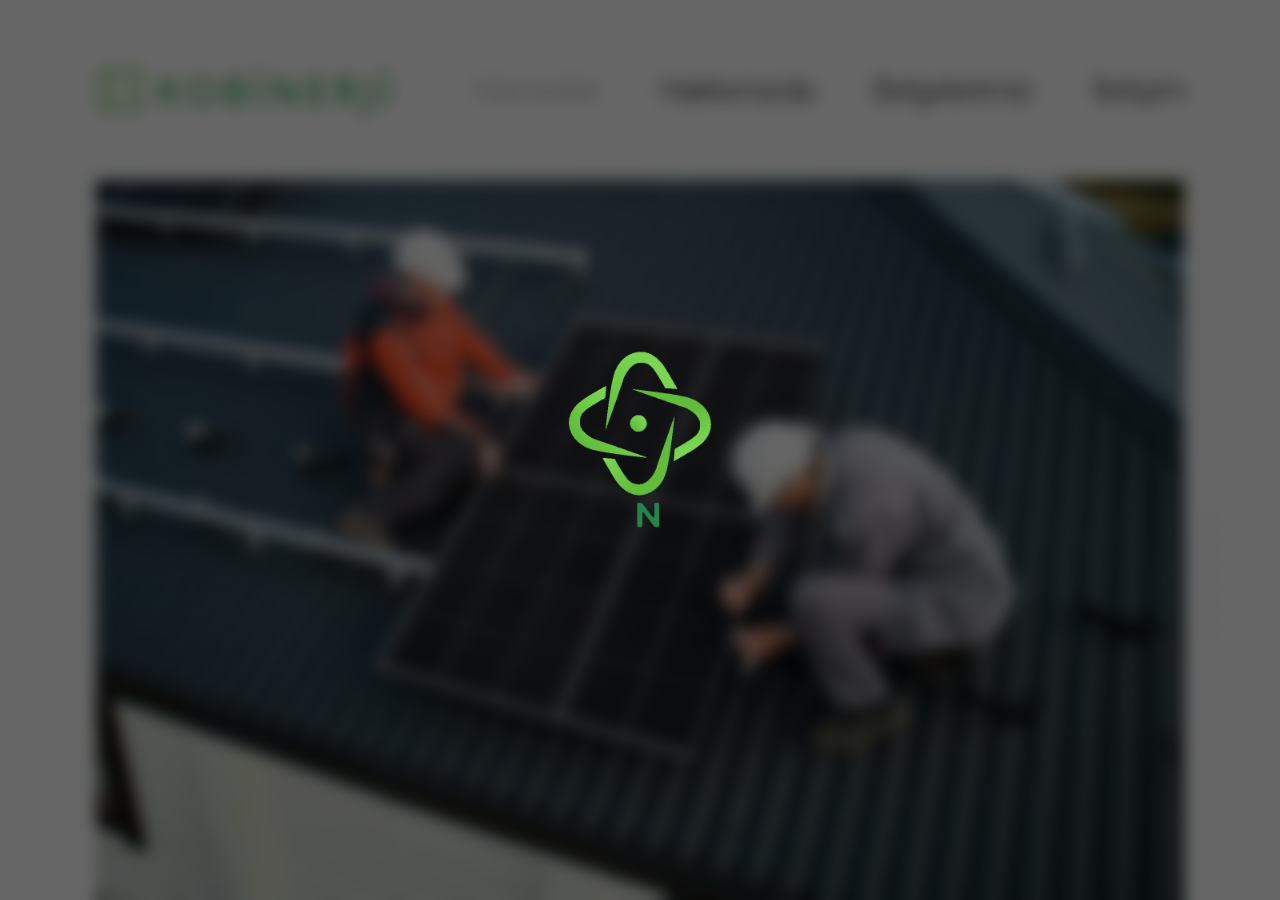
==== commit 318b535e: "added logo" ====
--- a/index.html
+++ b/index.html
@@ -21,376 +21,9 @@
     <nav class="nav-bar">
       <ul class="menu">
         <li>
-          <svg
-            preserveAspectRatio="xMidYMid meet"
-            data-bbox="-39.418 21.82 479.473 418.934"
-            height="50"
-            viewBox="0 0 375 375"
-            width="50"
-            xmlns="http://www.w3.org/2000/svg"
-            data-type="ugc"
-            role="img"
-            aria-label="kobinerji logo"
-          >
-            <g>
-              <defs>
-                <clipPath
-                  id="604b6496-f7e4-43d5-99a6-18e34f4ad885_comp-l18zg23e"
-                >
-                  <path d="M100 21h252v170H100Zm0 0"></path>
-                </clipPath>
-                <clipPath
-                  id="0218a358-a8ad-4c30-8c80-7dd42258272f_comp-l18zg23e"
-                >
-                  <path
-                    d="m332.387 190.969-23.34-26.614s9.117-31.37 13.176-59.03c2.66-18.235-.743-31.41-16.797-44.196-6.371-5.063-15.403-7.11-25-7.11-14.574 0-30.54 4.669-40.664 10.383-16.797 9.465-139 70.766-139 70.766s95.199-80.625 129.883-99.953c16.316-9.121 32.328-13.266 47.25-13.395h1.18c16.273.13 31.238 5.106 43.843 13.742 24.434 16.797 33.55 49.958 25.918 86.82-7.637 36.868-16.406 68.587-16.406 68.587Zm0 0"
-                  ></path>
-                </clipPath>
-                <clipPath
-                  id="6a568e74-da1a-41ba-882b-3e35cf4eddd2_comp-l18zg23e"
-                >
-                  <path d="M23 24h170v251H23Zm0 0"></path>
-                </clipPath>
-                <clipPath
-                  id="af4495e1-135a-41be-abc3-95a795ec4a52_comp-l18zg23e"
-                >
-                  <path
-                    d="M136.887 274.91s-80.625-95.2-99.953-129.883c-9.207-16.492-13.352-32.632-13.395-47.687v-.262c.043-16.445 5.016-31.586 13.742-44.324C50.195 33.949 72.84 24.219 99.367 24.219l24.735 2.66c36.867 7.637 68.585 16.406 68.585 16.406l-26.613 23.34s-31.37-9.117-59.031-13.176l-10.25-.828c-13.176 0-23.691 4.758-33.902 17.625-12.782 16.059-6.196 48.867 3.273 65.664 9.469 16.797 70.723 139 70.723 139Zm0 0"
-                  ></path>
-                </clipPath>
-                <clipPath
-                  id="9e47836e-b55f-4b94-8329-bb4e69866263_comp-l18zg23e"
-                >
-                  <path d="M23 184h252v170H23Zm0 0"></path>
-                </clipPath>
-                <clipPath
-                  id="a1e52d7d-77ac-42c5-9562-98912b6ad5b5_comp-l18zg23e"
-                >
-                  <path
-                    d="M96.223 353.18c-16.403-.043-31.453-5.016-44.153-13.743-24.43-16.796-33.547-50-25.87-86.82 7.679-36.824 16.405-68.586 16.405-68.586l23.34 26.614s-9.117 31.37-13.175 59.03c-2.66 18.235.742 31.41 16.796 44.196 6.371 5.063 15.403 7.11 25 7.11 14.57 0 30.54-4.668 40.664-10.383 16.797-9.465 138.958-70.766 138.958-70.766s-95.157 80.625-129.797 99.953c-16.45 9.164-32.547 13.352-47.512 13.395Zm0 0"
-                  ></path>
-                </clipPath>
-                <clipPath
-                  id="04759993-3a83-4ca8-98de-b9e1e6819188_comp-l18zg23e"
-                >
-                  <path d="M182 100h170v251H182Zm0 0"></path>
-                </clipPath>
-                <clipPath
-                  id="3c1b069c-720f-401d-8c90-d1972d82ec73_comp-l18zg23e"
-                >
-                  <path
-                    d="m275.625 350.781-24.738-2.66c-36.82-7.637-68.582-16.406-68.582-16.406l26.613-23.34s31.367 9.117 59.031 13.176l10.25.828c13.176 0 23.692-4.758 33.903-17.625 12.78-16.059 6.195-48.867-3.274-65.664-9.469-16.797-70.723-139-70.723-139s80.625 95.2 99.954 129.883c9.164 16.449 13.351 32.547 13.394 47.511v.61c-.043 16.406-5.015 31.457-13.742 44.152-12.914 18.805-35.559 28.535-62.086 28.535Zm0 0"
-                  ></path>
-                </clipPath>
-                <clipPath
-                  id="5980de83-166b-44dc-acba-7d9cc6655121_comp-l18zg23e"
-                >
-                  <path d="M160 160h49v49h-49Zm0 0"></path>
-                </clipPath>
-                <clipPath
-                  id="de77ed19-3be9-4700-819c-bbf6bf8c7849_comp-l18zg23e"
-                >
-                  <path
-                    d="m184.441 208.027-3.578-.175c-10.558-2.356-17.625-9.38-19.543-18.106-3.449-15.488 8.246-29.187 23.121-29.187h1.79l3.664.613c8.726 1.918 15.75 8.984 17.714 17.71 3.446 15.49-8.246 29.145-23.125 29.145Zm0 0"
-                  ></path>
-                </clipPath>
-                <linearGradient
-                  id="c6c4833f-947a-47d8-8a5b-d7495f82aa8e_comp-l18zg23e"
-                  y2="0"
-                  gradientUnits="userSpaceOnUse"
-                  x2="1.02"
-                  y1="0"
-                  gradientTransform="translate(100.766 106.394) scale(250.69155)"
-                  x1="0"
-                >
-                  <stop offset="0" stop-color="#62BD3C"></stop>
-                  <stop offset=".031" stop-color="#62BD3C"></stop>
-                  <stop offset=".063" stop-color="#63BE3D"></stop>
-                  <stop offset=".094" stop-color="#64BF3E"></stop>
-                  <stop offset=".125" stop-color="#65C03F"></stop>
-                  <stop offset=".156" stop-color="#66C140"></stop>
-                  <stop offset=".188" stop-color="#67C241"></stop>
-                  <stop offset=".219" stop-color="#68C342"></stop>
-                  <stop offset=".25" stop-color="#69C442"></stop>
-                  <stop offset=".281" stop-color="#6AC543"></stop>
-                  <stop offset=".313" stop-color="#6AC544"></stop>
-                  <stop offset=".344" stop-color="#6BC645"></stop>
-                  <stop offset=".375" stop-color="#6CC746"></stop>
-                  <stop offset=".406" stop-color="#6DC847"></stop>
-                  <stop offset=".438" stop-color="#6EC948"></stop>
-                  <stop offset=".469" stop-color="#6FCA48"></stop>
-                  <stop offset=".5" stop-color="#70CB49"></stop>
-                  <stop offset=".531" stop-color="#71CC4A"></stop>
-                  <stop offset=".563" stop-color="#72CD4B"></stop>
-                  <stop offset=".594" stop-color="#72CD4C"></stop>
-                  <stop offset=".625" stop-color="#73CE4D"></stop>
-                  <stop offset=".656" stop-color="#74CF4E"></stop>
-                  <stop offset=".688" stop-color="#75D04E"></stop>
-                  <stop offset=".719" stop-color="#76D14F"></stop>
-                  <stop offset=".75" stop-color="#77D250"></stop>
-                  <stop offset=".781" stop-color="#78D351"></stop>
-                  <stop offset=".813" stop-color="#79D452"></stop>
-                  <stop offset=".844" stop-color="#7AD553"></stop>
-                  <stop offset=".875" stop-color="#7BD654"></stop>
-                  <stop offset=".906" stop-color="#7BD654"></stop>
-                  <stop offset=".938" stop-color="#7CD755"></stop>
-                  <stop offset=".969" stop-color="#7DD856"></stop>
-                  <stop offset="1" stop-color="#7ED957"></stop>
-                </linearGradient>
-                <linearGradient
-                  id="677e47a0-dfd7-40b7-9c23-641518d4905b_comp-l18zg23e"
-                  y2="0"
-                  gradientUnits="userSpaceOnUse"
-                  x2="1"
-                  y1="0"
-                  gradientTransform="translate(23.539 149.565) scale(169.14954)"
-                  x1="0"
-                >
-                  <stop offset="0" stop-color="#62BD3C"></stop>
-                  <stop offset=".031" stop-color="#62BD3C"></stop>
-                  <stop offset=".063" stop-color="#63BE3D"></stop>
-                  <stop offset=".094" stop-color="#64BF3E"></stop>
-                  <stop offset=".125" stop-color="#65C03F"></stop>
-                  <stop offset=".156" stop-color="#66C140"></stop>
-                  <stop offset=".188" stop-color="#67C241"></stop>
-                  <stop offset=".219" stop-color="#68C341"></stop>
-                  <stop offset=".25" stop-color="#68C442"></stop>
-                  <stop offset=".281" stop-color="#69C443"></stop>
-                  <stop offset=".313" stop-color="#6AC544"></stop>
-                  <stop offset=".344" stop-color="#6BC645"></stop>
-                  <stop offset=".375" stop-color="#6CC746"></stop>
-                  <stop offset=".406" stop-color="#6DC846"></stop>
-                  <stop offset=".438" stop-color="#6EC947"></stop>
-                  <stop offset=".469" stop-color="#6FCA48"></stop>
-                  <stop offset=".5" stop-color="#70CB49"></stop>
-                  <stop offset=".531" stop-color="#70CB4A"></stop>
-                  <stop offset=".563" stop-color="#71CC4B"></stop>
-                  <stop offset=".594" stop-color="#72CD4C"></stop>
-                  <stop offset=".625" stop-color="#73CE4C"></stop>
-                  <stop offset=".656" stop-color="#74CF4D"></stop>
-                  <stop offset=".688" stop-color="#75D04E"></stop>
-                  <stop offset=".719" stop-color="#76D14F"></stop>
-                  <stop offset=".75" stop-color="#77D250"></stop>
-                  <stop offset=".781" stop-color="#77D251"></stop>
-                  <stop offset=".813" stop-color="#78D351"></stop>
-                  <stop offset=".844" stop-color="#79D452"></stop>
-                  <stop offset=".875" stop-color="#7AD553"></stop>
-                  <stop offset=".906" stop-color="#7BD654"></stop>
-                  <stop offset=".938" stop-color="#7CD755"></stop>
-                  <stop offset=".969" stop-color="#7DD856"></stop>
-                  <stop offset="1" stop-color="#7ED957"></stop>
-                </linearGradient>
-                <linearGradient
-                  id="71e333a8-11c6-44e4-ad82-08167ed37ba8_comp-l18zg23e"
-                  y2="0"
-                  gradientUnits="userSpaceOnUse"
-                  x2="1.019"
-                  y1="0"
-                  gradientTransform="rotate(-111.62 165.133 83.11) scale(123.07677)"
-                  x1="-1.024"
-                >
-                  <stop offset="0" stop-color="#62BD3C"></stop>
-                  <stop offset=".5" stop-color="#62BD3C"></stop>
-                  <stop offset=".516" stop-color="#62BD3C"></stop>
-                  <stop offset=".531" stop-color="#63BE3D"></stop>
-                  <stop offset=".547" stop-color="#64BF3E"></stop>
-                  <stop offset=".563" stop-color="#65C03F"></stop>
-                  <stop offset=".578" stop-color="#66C140"></stop>
-                  <stop offset=".594" stop-color="#67C241"></stop>
-                  <stop offset=".609" stop-color="#68C341"></stop>
-                  <stop offset=".625" stop-color="#69C442"></stop>
-                  <stop offset=".641" stop-color="#69C443"></stop>
-                  <stop offset=".656" stop-color="#6AC544"></stop>
-                  <stop offset=".672" stop-color="#6BC645"></stop>
-                  <stop offset=".688" stop-color="#6CC746"></stop>
-                  <stop offset=".703" stop-color="#6DC847"></stop>
-                  <stop offset=".719" stop-color="#6EC947"></stop>
-                  <stop offset=".734" stop-color="#6FCA48"></stop>
-                  <stop offset=".75" stop-color="#70CB49"></stop>
-                  <stop offset=".766" stop-color="#71CC4A"></stop>
-                  <stop offset=".781" stop-color="#72CD4B"></stop>
-                  <stop offset=".797" stop-color="#72CD4C"></stop>
-                  <stop offset=".813" stop-color="#73CE4D"></stop>
-                  <stop offset=".828" stop-color="#74CF4E"></stop>
-                  <stop offset=".844" stop-color="#75D04E"></stop>
-                  <stop offset=".859" stop-color="#76D14F"></stop>
-                  <stop offset=".875" stop-color="#77D250"></stop>
-                  <stop offset=".891" stop-color="#78D351"></stop>
-                  <stop offset=".906" stop-color="#79D452"></stop>
-                  <stop offset=".922" stop-color="#7AD553"></stop>
-                  <stop offset=".938" stop-color="#7AD554"></stop>
-                  <stop offset=".953" stop-color="#7BD654"></stop>
-                  <stop offset=".969" stop-color="#7CD755"></stop>
-                  <stop offset=".984" stop-color="#7DD856"></stop>
-                  <stop offset="1" stop-color="#7ED957"></stop>
-                </linearGradient>
-                <linearGradient
-                  id="71d0c780-7d3c-433d-9eb9-3b2e49d61ce2_comp-l18zg23e"
-                  y2="0"
-                  gradientUnits="userSpaceOnUse"
-                  x2="1.206"
-                  y1="0"
-                  gradientTransform="rotate(112.49 60.45 211.063) scale(118.55038)"
-                  x1="-1.294"
-                >
-                  <stop offset="0" stop-color="#62BD3C"></stop>
-                  <stop offset=".5" stop-color="#62BD3C"></stop>
-                  <stop offset=".531" stop-color="#62BD3C"></stop>
-                  <stop offset=".539" stop-color="#63BE3D"></stop>
-                  <stop offset=".547" stop-color="#64BF3E"></stop>
-                  <stop offset=".555" stop-color="#64BF3E"></stop>
-                  <stop offset=".563" stop-color="#65C03F"></stop>
-                  <stop offset=".57" stop-color="#65C03F"></stop>
-                  <stop offset=".578" stop-color="#66C140"></stop>
-                  <stop offset=".586" stop-color="#66C140"></stop>
-                  <stop offset=".594" stop-color="#67C241"></stop>
-                  <stop offset=".602" stop-color="#68C341"></stop>
-                  <stop offset=".609" stop-color="#68C342"></stop>
-                  <stop offset=".617" stop-color="#69C442"></stop>
-                  <stop offset=".625" stop-color="#69C443"></stop>
-                  <stop offset=".633" stop-color="#6AC543"></stop>
-                  <stop offset=".641" stop-color="#6AC544"></stop>
-                  <stop offset=".648" stop-color="#6BC644"></stop>
-                  <stop offset=".656" stop-color="#6BC645"></stop>
-                  <stop offset=".664" stop-color="#6CC746"></stop>
-                  <stop offset=".672" stop-color="#6CC746"></stop>
-                  <stop offset=".68" stop-color="#6DC847"></stop>
-                  <stop offset=".688" stop-color="#6EC947"></stop>
-                  <stop offset=".695" stop-color="#6EC948"></stop>
-                  <stop offset=".703" stop-color="#6FCA48"></stop>
-                  <stop offset=".711" stop-color="#6FCA49"></stop>
-                  <stop offset=".719" stop-color="#70CB49"></stop>
-                  <stop offset=".727" stop-color="#70CB4A"></stop>
-                  <stop offset=".734" stop-color="#71CC4A"></stop>
-                  <stop offset=".742" stop-color="#71CC4B"></stop>
-                  <stop offset=".75" stop-color="#72CD4B"></stop>
-                  <stop offset=".758" stop-color="#72CE4C"></stop>
-                  <stop offset=".766" stop-color="#73CE4C"></stop>
-                  <stop offset=".773" stop-color="#74CF4D"></stop>
-                  <stop offset=".781" stop-color="#74CF4D"></stop>
-                  <stop offset=".789" stop-color="#75D04E"></stop>
-                  <stop offset=".797" stop-color="#75D04F"></stop>
-                  <stop offset=".805" stop-color="#76D14F"></stop>
-                  <stop offset=".813" stop-color="#76D150"></stop>
-                  <stop offset=".82" stop-color="#77D250"></stop>
-                  <stop offset=".828" stop-color="#77D251"></stop>
-                  <stop offset=".836" stop-color="#78D351"></stop>
-                  <stop offset=".844" stop-color="#79D452"></stop>
-                  <stop offset=".852" stop-color="#79D452"></stop>
-                  <stop offset=".859" stop-color="#7AD553"></stop>
-                  <stop offset=".867" stop-color="#7AD553"></stop>
-                  <stop offset=".875" stop-color="#7BD654"></stop>
-                  <stop offset=".883" stop-color="#7BD654"></stop>
-                  <stop offset=".891" stop-color="#7CD755"></stop>
-                  <stop offset=".898" stop-color="#7CD755"></stop>
-                  <stop offset=".906" stop-color="#7DD856"></stop>
-                  <stop offset=".938" stop-color="#7ED957"></stop>
-                  <stop offset="1" stop-color="#7ED957"></stop>
-                </linearGradient>
-                <linearGradient
-                  id="9fbe362b-6aad-4f7e-abbd-6a88b987bd5a_comp-l18zg23e"
-                  y2="0"
-                  gradientUnits="userSpaceOnUse"
-                  x2="1.061"
-                  y1="0"
-                  gradientTransform="translate(160.708 184.293) scale(47.47456)"
-                  x1="-.06"
-                >
-                  <stop offset="0" stop-color="#62BD3C"></stop>
-                  <stop offset=".063" stop-color="#62BD3C"></stop>
-                  <stop offset=".094" stop-color="#63BE3D"></stop>
-                  <stop offset=".125" stop-color="#64BF3E"></stop>
-                  <stop offset=".156" stop-color="#65C03F"></stop>
-                  <stop offset=".188" stop-color="#66C140"></stop>
-                  <stop offset=".219" stop-color="#67C240"></stop>
-                  <stop offset=".25" stop-color="#68C341"></stop>
-                  <stop offset=".281" stop-color="#69C442"></stop>
-                  <stop offset=".313" stop-color="#6AC543"></stop>
-                  <stop offset=".344" stop-color="#6BC644"></stop>
-                  <stop offset=".375" stop-color="#6CC745"></stop>
-                  <stop offset=".406" stop-color="#6DC846"></stop>
-                  <stop offset=".438" stop-color="#6EC947"></stop>
-                  <stop offset=".469" stop-color="#6ECA48"></stop>
-                  <stop offset=".5" stop-color="#6FCA49"></stop>
-                  <stop offset=".531" stop-color="#70CB4A"></stop>
-                  <stop offset=".563" stop-color="#71CC4B"></stop>
-                  <stop offset=".594" stop-color="#72CD4C"></stop>
-                  <stop offset=".625" stop-color="#73CE4D"></stop>
-                  <stop offset=".656" stop-color="#74CF4E"></stop>
-                  <stop offset=".688" stop-color="#75D04F"></stop>
-                  <stop offset=".719" stop-color="#76D150"></stop>
-                  <stop offset=".75" stop-color="#77D251"></stop>
-                  <stop offset=".781" stop-color="#78D351"></stop>
-                  <stop offset=".813" stop-color="#79D452"></stop>
-                  <stop offset=".844" stop-color="#7AD553"></stop>
-                  <stop offset=".875" stop-color="#7BD654"></stop>
-                  <stop offset=".906" stop-color="#7CD755"></stop>
-                  <stop offset=".938" stop-color="#7DD856"></stop>
-                  <stop offset="1" stop-color="#7ED957"></stop>
-                </linearGradient>
-              </defs>
-              <g
-                clip-path="url(#604b6496-f7e4-43d5-99a6-18e34f4ad885_comp-l18zg23e)"
-              >
-                <g
-                  clip-path="url(#0218a358-a8ad-4c30-8c80-7dd42258272f_comp-l18zg23e)"
-                >
-                  <path
-                    d="M100.762 21.82v169.15h255.707V21.82Zm0 0"
-                    fill="url(#c6c4833f-947a-47d8-8a5b-d7495f82aa8e_comp-l18zg23e)"
-                  ></path>
-                </g>
-              </g>
-              <g
-                clip-path="url(#6a568e74-da1a-41ba-882b-3e35cf4eddd2_comp-l18zg23e)"
-              >
-                <g
-                  clip-path="url(#af4495e1-135a-41be-abc3-95a795ec4a52_comp-l18zg23e)"
-                >
-                  <path
-                    d="M23.54 24.219V274.91h169.148V24.22Zm0 0"
-                    fill="url(#677e47a0-dfd7-40b7-9c23-641518d4905b_comp-l18zg23e)"
-                  ></path>
-                </g>
-              </g>
-              <g
-                clip-path="url(#9e47836e-b55f-4b94-8329-bb4e69866263_comp-l18zg23e)"
-              >
-                <g
-                  clip-path="url(#a1e52d7d-77ac-42c5-9562-98912b6ad5b5_comp-l18zg23e)"
-                >
-                  <path
-                    d="m53.23 440.754 278.895-110.535L239.48 96.46-39.418 206.996Zm0 0"
-                    fill="url(#71e333a8-11c6-44e4-ad82-08167ed37ba8_comp-l18zg23e)"
-                  ></path>
-                </g>
-              </g>
-              <g
-                clip-path="url(#04759993-3a83-4ca8-98de-b9e1e6819188_comp-l18zg23e)"
-              >
-                <g
-                  clip-path="url(#3c1b069c-720f-401d-8c90-d1972d82ec73_comp-l18zg23e)"
-                >
-                  <path
-                    d="m440.055 136.773-233-96.464L93.703 314.098l233 96.464Zm0 0"
-                    fill="url(#71d0c780-7d3c-433d-9eb9-3b2e49d61ce2_comp-l18zg23e)"
-                  ></path>
-                </g>
-              </g>
-              <g
-                clip-path="url(#5980de83-166b-44dc-acba-7d9cc6655121_comp-l18zg23e)"
-              >
-                <g
-                  clip-path="url(#de77ed19-3be9-4700-819c-bbf6bf8c7849_comp-l18zg23e)"
-                >
-                  <path
-                    d="M157.871 160.559v47.468h53.184V160.56Zm0 0"
-                    fill="url(#9fbe362b-6aad-4f7e-abbd-6a88b987bd5a_comp-l18zg23e)"
-                  ></path>
-                </g>
-              </g>
-            </g></svg
-          ><a href="#" class="main-logo">KOBİNERJİ</a>
+          <div class="logo-div">
+            <img src="logo.svg" /><a href="#" class="main-logo">KOBİNERJİ</a>
+          </div>
         </li>
         <div class="second-nav-part">
           <li><a href="#" class="link active-link">Hizmetler</a></li>
--- a/style.css
+++ b/style.css
@@ -436,16 +436,56 @@
 }
 
 .gallery {
-  display: grid;
-  grid-template-columns: repeat(4, 1fr);
-  /* grid-template-rows: repeat(8, 5vw); */
-  grid-gap: 15px;
+  display: flex;
+  flex-wrap: wrap;
+  /* grid-template-rows: repeat(8, 15vw); */
+  gap: 20px;
   padding: 50px;
 }
 
-.gallery img {
+/* .grid
+	display: flex
+	flex:
+		direction: row
+		wrap: wrap
+	align:
+		content: flex-start
+		items: center
+	justify-content: center
+	max-width: 80%
+	height: 100%
+	margin: 0 auto
+	padding: 30px 0 0
+	list-style: none */
+
+.certificate-images {
   max-width: 100%;
   display: block;
+  transition: transform 0.14s ease-in, text-shadow 0.1s ease-in;
+  will-change: transform;
+  cursor: pointer;
+}
+
+.certificate-images::before {
+  content: "";
+  background: none;
+  border-radius: 3px;
+  box-shadow: 0 10px 24px 0px rgba(0, 0, 0, 0.02),
+    0 8px 20px -2px rgba(0, 0, 0, 0.06), 0 6px 10px -6px rgba(0, 0, 0, 0.1);
+  transition: opacity 0.1s ease-in;
+  will-change: opacity;
+  opacity: 0;
+}
+
+.logo-div {
+  display: flex;
+  align-items: center;
+  gap: 10px;
+}
+
+.certificate-images:hover {
+  translate: 0, -20px;
+  /* translate(0,-20px); */
 }
 
 @media (max-width: 670px) {
@@ -580,7 +620,7 @@
   }
 }
 
-@media (max-width: 950px) {
+@media (max-width: 1000px) {
   .menu {
     flex-direction: column;
     gap: 20px;
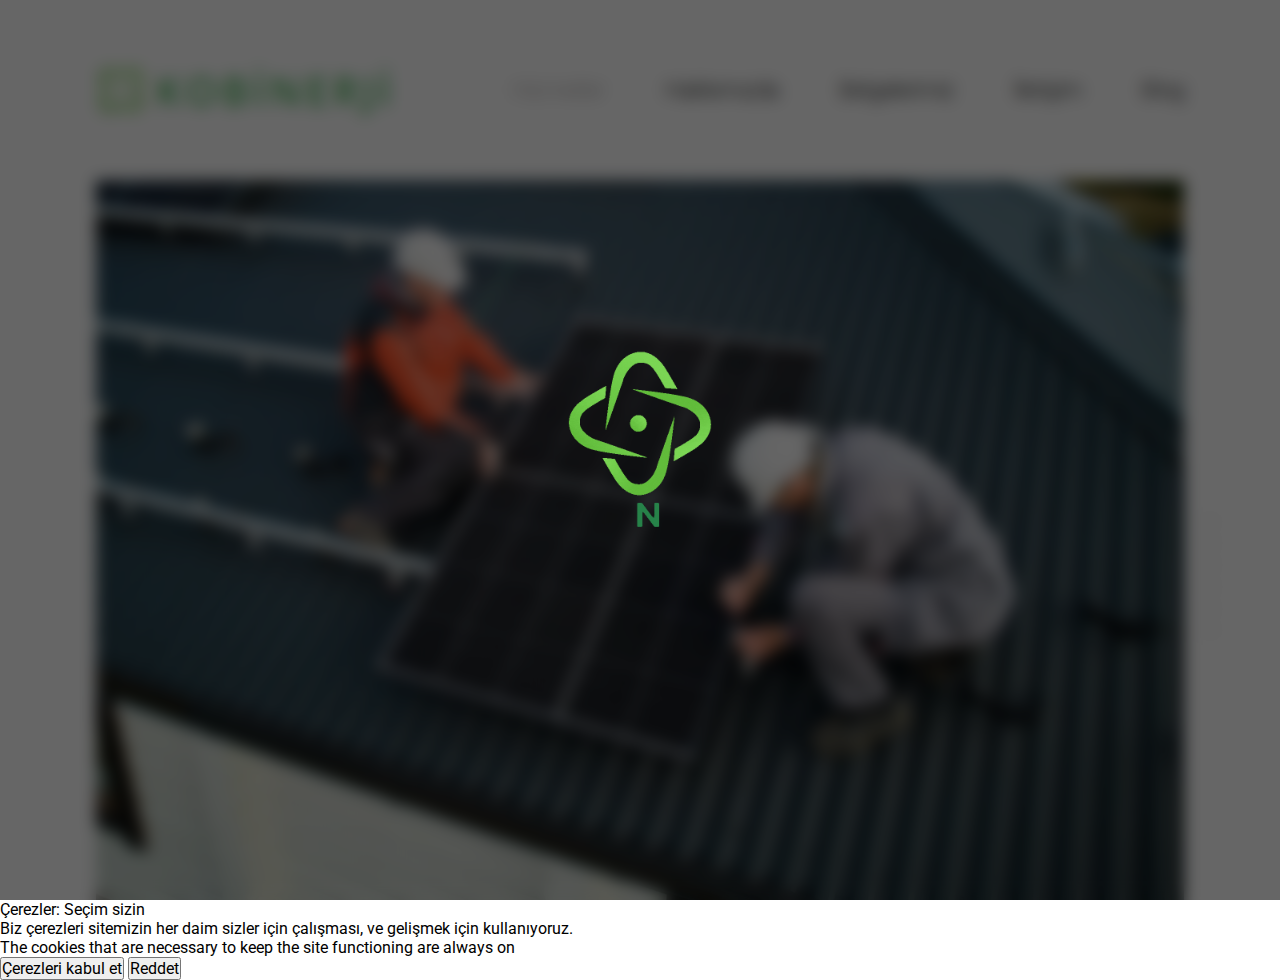
==== commit 98f832ea: "cerez mq" ====
--- a/index.html
+++ b/index.html
@@ -3,7 +3,9 @@
   <head>
     <meta charset="UTF-8" />
     <meta name="viewport" content="width=device-width, initial-scale=1.0" />
-    <title>Document</title>
+    <title>Kobinerji</title>
+    <link rel="icon" href="/logo.svg" />
+
     <link rel="stylesheet" href="style.css" />
     <link rel="preconnect" href="https://fonts.googleapis.com" />
     <link rel="preconnect" href="https://fonts.gstatic.com" crossorigin />
@@ -30,6 +32,7 @@
           <li><a href="about.html" class="link">Hakkımızda</a></li>
           <li><a href="credientals.html" class="link">Belgelerimiz</a></li>
           <li><a href="contact.html" class="link">İletişim</a></li>
+          <li><a href="blog.html" class="link">Blog</a></li>
           <!-- UPDATE THE "HAKKIMIZDA LINK" -->
           <!-- <li><a href="#" class="link">Contact Us</a></li> -->
         </div>
@@ -77,8 +80,30 @@
         <div class="slider-item n6" id="n6"></div>
       </div>
     </main>
+
+    <div id="consentBox">
+      <!-- <img
+        src="https://media.geeksforgeeks.org/wp-content/uploads/20231115025707/gfg.png"
+        alt="Logo"
+      /> -->
+      <div id="consentContent">
+        <header id="consentHeader">Çerezler: Seçim sizin</header>
+        <p>
+          Biz çerezleri sitemizin her daim sizler için çalışması, ve gelişmek
+          için kullanıyoruz.
+          <br />The cookies that are necessary to keep the site functioning are
+          always on
+        </p>
+        <div class="buttons">
+          <button class="consentButton">Çerezleri kabul et</button>
+          <button class="rejectButton">Reddet</button>
+        </div>
+      </div>
+    </div>
+
     <script src="https://cdn.jsdelivr.net/npm/gsap@3.12.5/dist/gsap.min.js"></script>
     <script src="https://cdn.jsdelivr.net/npm/gsap@3.12.5/dist/ScrollTrigger.min.js"></script>
+    <script src="script.js"></script>
     <script src="data.js"></script>
     <script src="app.js"></script>
   </body>
--- a/style.css
+++ b/style.css
@@ -22,9 +22,9 @@
   box-sizing: border-box;
 }
 
-ul {
+/* ul {
   list-style-type: none;
-}
+} */
 
 .body {
   /* width: 100%;
@@ -34,6 +34,10 @@
 
 a {
   cursor: pointer;
+}
+
+.bold-txt {
+  font-weight: 500 !important;
 }
 
 .container {
@@ -163,6 +167,7 @@
   justify-content: space-between;
   margin-left: 7.5%;
   margin-right: 7.5%;
+  list-style-type: none;
   /* margin-top: 40px;
   margin-bottom: 20px; */
 }
@@ -357,9 +362,8 @@
 }
 
 .flex-row-logo {
-  display: grid;
-  grid-template-columns: 1fr 1fr;
-  gap: 20px;
+  display: flex;
+  gap: 30px;
   flex-wrap: wrap;
   align-self: baseline;
   margin-top: 8px;
@@ -436,37 +440,301 @@
 }
 
 .gallery {
-  display: flex;
-  flex-wrap: wrap;
-  /* grid-template-rows: repeat(8, 15vw); */
+  width: 100%;
+  display: grid;
+  grid-template-columns: repeat(4, 1fr);
   gap: 20px;
-  padding: 50px;
-}
-
-/* .grid
-	display: flex
-	flex:
-		direction: row
-		wrap: wrap
-	align:
-		content: flex-start
-		items: center
-	justify-content: center
-	max-width: 80%
-	height: 100%
-	margin: 0 auto
-	padding: 30px 0 0
-	list-style: none */
+  /* justify-content: center; */
+  padding: 10px;
+  /* margin: auto; */
+  /* margin-left: 7.5%;
+  margin-right: 7.5%; */
+}
 
 .certificate-images {
+  display: block;
+  /* flex: 1 1 300px; */
+  /* flex-basis: 1fr; */
+  /* flex-grow: 1; */
+  /* flex-shrink: 0; */
+  margin: auto;
+  width: 300px;
+  transition: width 500ms;
+  transition-delay: 300ms;
+  /* max-height: 500px; */
+  /* max-width: 500px; */
+  /* flex-basis: 300px; */
+
+  /* transition: transform 0.14s ease-in, text-shadow 0.1s ease-in; */
+  /* will-change: transform; */
+  cursor: pointer;
+}
+
+.certificate-images img {
+  display: block;
+  width: 100%;
+  margin: 0 auto;
+  /* max-width: 500px;
+  max-height: 500px; */
+}
+
+.certificate-images:hover {
+  /* grid-column: span 2; */
+  /* grid-row-start: span 2;
+  */
+  /* flex-basis: auto; */
+  /* flex-basis: 3fr; */
+  width: 700px;
+}
+
+.blog-area {
+  display: flex;
+  flex-direction: column;
+  justify-content: flex-start;
+  align-items: center;
+  gap: 30px;
+  /* margin: 0 auto; */
+  margin-left: 7.5%;
+  margin-right: 7.5%;
+  /* max-width: 1400px; */
+}
+
+.blog-post {
+  display: flex;
+  gap: 20px;
+  border: 1px solid rgb(172, 172, 172);
+  margin-bottom: 10px;
+}
+
+.blog-post-text {
+  margin-top: 20px;
+  display: flex;
+  flex-direction: column;
+  gap: 10px;
+  cursor: pointer;
+  padding: 10px;
+}
+
+.blog-main-text {
+  font-size: 20px;
+  max-width: 30ch;
+  line-height: 1.8rem;
+  font-weight: 300;
+  transition: color 300ms;
+  cursor: pointer;
+  overflow: hidden;
+  /* white-space: nowrap; */
+  text-overflow: ellipsis;
+}
+
+.text-on-hover {
+  color: rgb(68 68 68);
+}
+
+.text-on-hover:hover {
+  color: #b35c3c;
+}
+
+.blog-main-header {
+  transition: color 300ms;
+  margin-top: 4px;
+  font-size: 30px;
+  max-width: 27ch;
+  line-height: 2.7rem;
+  font-weight: 500;
+  margin-bottom: 8px;
+  color: inherit;
+}
+
+.blog-content {
+  /* display: none; */
+  color: rgb(18, 34, 46);
+  max-width: 1300px;
+  display: flex;
+  flex-direction: column;
+  gap: 10px;
+
+  margin: 0 auto;
+  margin-top: 50px;
+  justify-content: flex-start;
+  align-content: flex-start;
+}
+
+.blog-content h2 {
+  font-weight: 300;
+  font-size: 42px;
+  letter-spacing: 2px;
+}
+
+.blog-content h3 {
+  font-size: 28px;
+  font-weight: 500;
+  margin-block: 20px;
+  /* letter-spacing: 2px; */
+}
+
+.blog-content h4 {
+  margin-top: 20px;
+}
+
+.blog-content p {
+  font-weight: 300;
+  font-size: 18px;
+  /* font-weight: 500; */
+  /* letter-spacing: 2px; */
+}
+
+.blog-content ol {
+  padding: 25px;
+  /* letter-spacing: 2px; */
+}
+
+.blog-content ol li {
+  color: #5e5e5e;
+  letter-spacing: 1px;
+  margin-bottom: 4px;
+}
+
+.blog-content ul {
+  padding: 25px;
+}
+
+.blog-content ul li {
+  color: #5e5e5e;
+  letter-spacing: 1px;
+  margin-bottom: 4px;
+}
+
+.blog-content ul li span {
+  font-weight: 500;
+  color: #2a2a2a;
+  /* letter-spacing: 2px; */
+}
+
+.centered-h4 {
+  margin: 0 auto;
+  margin-bottom: 20px;
+  margin-top: 6px;
+  font-weight: 300;
+}
+
+.no-margin {
+  margin-top: 0px !important;
+}
+
+.important-text {
+  text-decoration: underline;
+  font-weight: 500;
+  font-size: 18px;
+  margin-block: 0 !important;
+}
+
+.blog-content ol li span {
+  font-weight: 500;
+  color: #2a2a2a;
+  /* letter-spacing: 2px; */
+}
+
+.blog-content img {
+  /* max-width: 800px; */
+  margin: 0 auto;
+  width: 70%;
+  /* margin-bottom: 20px; */
+}
+
+.blog-img-container {
+  max-width: 600px;
+  /* min-height: 300px; */
+}
+
+.blog-poster {
+  display: flex;
+  gap: 10px;
+  align-items: center;
+}
+
+.blog-details h5 {
+  font-weight: 400;
+}
+
+.blog-h3 {
+  font-weight: 400;
+  font-size: 20px;
+  color: #bebebe;
+  align-self: flex-start;
+}
+
+.line {
+  width: 100%;
+  height: 2px;
+  background-color: #bebebe;
+  padding-inline: 10px;
+  box-shadow: 0px -12px 9.6px 30px rgb(255 255 255 / 60%);
+}
+
+.user-logo {
+  padding: 10px;
+  background-color: #bebebe;
+  border-radius: 100%;
+}
+
+.blog-details {
+  display: flex;
+  flex-direction: column;
+  gap: 4px;
+  font-size: 16px;
+}
+
+.blog-details-minor {
+  font-weight: 300;
+  font-size: 14px;
+}
+
+.blog-img {
+  display: block;
   max-width: 100%;
-  display: block;
-  transition: transform 0.14s ease-in, text-shadow 0.1s ease-in;
-  will-change: transform;
-  cursor: pointer;
-}
-
-.certificate-images::before {
+}
+
+@media (max-width: 1400px) {
+  .blog-content {
+    margin-left: 7.5%;
+    margin-right: 7.5%;
+  }
+}
+
+@media (max-width: 1100px) {
+  .gallery {
+    grid-template-columns: repeat(3, 1fr);
+  }
+}
+
+@media (max-width: 800px) {
+  .gallery {
+    grid-template-columns: repeat(2, 1fr);
+  }
+}
+
+@media (max-width: 600px) {
+  .gallery {
+    grid-template-columns: repeat(1, 1fr);
+  }
+  .photo-slider-flex {
+    height: 75vh;
+  }
+}
+
+@media (max-width: 650px) {
+  .nav-bar {
+    height: 25vh;
+  }
+}
+
+.certificate-images:hover {
+  translate: 0, -20px;
+  /* translate(0,-20px); */
+}
+
+/* .certificate-images::before {
   content: "";
   background: none;
   border-radius: 3px;
@@ -475,7 +743,7 @@
   transition: opacity 0.1s ease-in;
   will-change: opacity;
   opacity: 0;
-}
+} */
 
 .logo-div {
   display: flex;
@@ -483,17 +751,28 @@
   gap: 10px;
 }
 
-.certificate-images:hover {
-  translate: 0, -20px;
-  /* translate(0,-20px); */
+@media (max-width: 1120px) {
+  .blog-post {
+    flex-direction: column;
+  }
+
+  .blog-post-text {
+    padding: 20px;
+  }
+}
+@media (max-width: 600px) {
 }
 
 @media (max-width: 670px) {
   .flex-form {
     flex-direction: column;
   }
+}
+
+@media (max-width: 850px) {
   .flex-row-logo {
-    grid-template-columns: 1fr;
+    display: grid;
+    grid-template-columns: 1fr 1fr;
   }
 }
 
@@ -620,10 +899,10 @@
   }
 }
 
-@media (max-width: 1000px) {
+@media (max-width: 1150px) {
   .menu {
     flex-direction: column;
-    gap: 20px;
+    gap: 10px;
   }
 
   .second-nav-part {
@@ -631,13 +910,16 @@
   }
 }
 
-@media (max-width: 1200px) {
+@media (max-width: 1300px) {
   .link {
     font-size: 24px;
   }
 }
 
 @media (max-width: 400px) {
+  .flex-row-logo {
+    grid-template-columns: 1fr;
+  }
   /* .link {
     font-size: 16px;
   } */
@@ -659,9 +941,12 @@
   } */
 }
 
-@media (max-width: 560px) {
+@media (max-width: 620px) {
   .link {
-    font-size: 16px;
+    font-size: 20px;
+  }
+  .second-nav-part {
+    flex-wrap: wrap;
   }
 }
 
@@ -686,10 +971,10 @@
     font-size: 40px;
   }
 
-  .menu {
+  /* .menu {
     margin-left: 2.5%;
     margin-right: 2.5%;
-  }
+  } */
 }
 
 @media (max-width: 420px) {
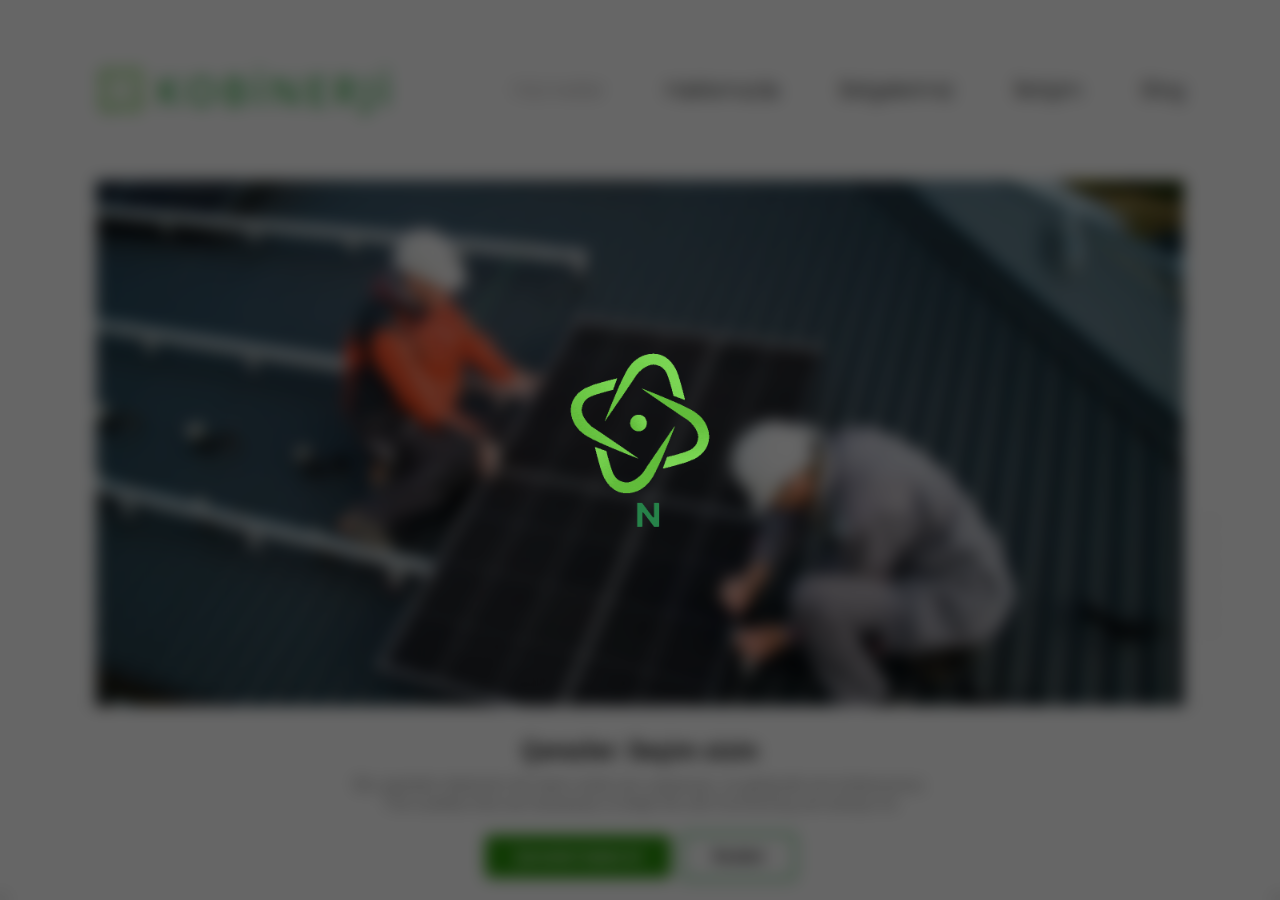
==== commit e4473e81: "a" ====
--- a/index.html
+++ b/index.html
@@ -28,7 +28,7 @@
           </div>
         </li>
         <div class="second-nav-part">
-          <li><a href="#" class="link active-link">Hizmetler</a></li>
+          <li><a href="index.html" class="link active-link">Hizmetler</a></li>
           <li><a href="about.html" class="link">Hakkımızda</a></li>
           <li><a href="credientals.html" class="link">Belgelerimiz</a></li>
           <li><a href="contact.html" class="link">İletişim</a></li>
--- a/style.css
+++ b/style.css
@@ -38,6 +38,74 @@
 
 .bold-txt {
   font-weight: 500 !important;
+}
+
+.privacy-container {
+  max-width: 1300px;
+  display: flex;
+  flex-direction: column;
+  gap: 20px;
+  margin: 0 auto;
+}
+
+.privacy-container h2 {
+  font-size: 40px;
+  font-weight: 500;
+}
+
+.privacy-container p {
+  font-size: 24px;
+  font-weight: 300;
+  line-height: 35px;
+}
+
+.margin-b {
+  margin-top: 100px;
+  margin-bottom: 50px;
+}
+
+.bold-header {
+  font-size: 24px;
+  font-weight: 500;
+}
+
+.font-light {
+  font-weight: 400;
+  font-size: 20px;
+}
+
+.flex-priv {
+  display: grid;
+  grid-template-columns: 150px 1fr;
+  /* justify-content: flex-start; */
+  gap: 10px;
+  margin-bottom: 40px;
+}
+
+.flex-priv ul {
+  padding-left: 20px;
+}
+
+.flex-priv h3 {
+  /* flex-basis: 10%; */
+  /* text-wrap: balance; */
+  display: inline-block;
+  /* word-break: break-all; */
+}
+
+.flex-priv div {
+  flex-basis: auto;
+}
+
+.flex-priv h4 {
+  font-weight: 400;
+  padding-bottom: 10px;
+}
+
+.flex-priv ul li {
+  font-size: 20px;
+  padding-block: 5px;
+  font-weight: 300;
 }
 
 .container {
@@ -244,6 +312,97 @@
   border-radius: 2px;
 }
 
+.cookie-bar {
+  width: 100%;
+  padding: 20px 40px;
+  margin-top: 40px;
+  display: flex;
+  justify-content: flex-start;
+  gap: 100px;
+  color: rgb(52, 52, 52);
+}
+
+.cookie-bar a {
+  color: inherit;
+}
+
+.vertical-bar {
+  display: flex;
+  flex-direction: column;
+  gap: 10px;
+}
+
+#consentBox {
+  position: fixed;
+  bottom: 0;
+  width: 100%;
+  background: #fff;
+  padding: 20px;
+  border-radius: 15px;
+  box-shadow: 0 8px 16px rgba(0, 0, 0, 0.2);
+  text-align: center;
+}
+
+#consentBox.hide {
+  display: none;
+  opacity: 0;
+  pointer-events: none;
+  transform: scale(0.8);
+  transition: all 0.3s ease;
+}
+
+::selection {
+  color: #fff;
+  background: #61a955;
+}
+
+#consentContent p {
+  color: #858585;
+  margin: 10px 0 20px 0;
+}
+
+#consentContent .buttons {
+  display: flex;
+  align-items: center;
+  justify-content: center;
+  margin-top: 20px;
+}
+
+.consentButton,
+.rejectButton {
+  padding: 12px 30px;
+  border: none;
+  outline: none;
+  color: #fff;
+  font-size: 16px;
+  font-weight: 500;
+  border-radius: 5px;
+  cursor: pointer;
+  transition: all 0.3s ease;
+}
+
+.consentButton {
+  background: #2a910b;
+  margin-right: 10px;
+}
+
+.rejectButton {
+  color: #111211;
+  background: transparent;
+  border: 2px solid #099c2c;
+  text-decoration: none;
+}
+
+#consentBox img {
+  max-width: 90px;
+}
+
+#consentHeader {
+  font-size: 25px;
+  font-weight: 600;
+  margin-top: 10px;
+}
+
 #preloader {
   background: rgba(0, 0, 0, 0.6) url(kobinerji_gf_Animated_Logo_3.gif) no-repeat
     center center;
@@ -292,8 +451,8 @@
   display: flex;
   max-width: 1320px;
   flex-direction: column;
-  margin-left: 7.5%;
-  margin-right: 7.5%;
+  margin: 0 auto;
+  padding-inline: 2%;
 }
 
 .contact-details h2 {
@@ -805,6 +964,12 @@
   }
 }
 
+@media (max-width: 500px) {
+  .flex-priv {
+    grid-template-columns: 1fr;
+  }
+}
+
 @media (max-width: 1150px) {
   .paragraph-style {
     font-size: 20px;
